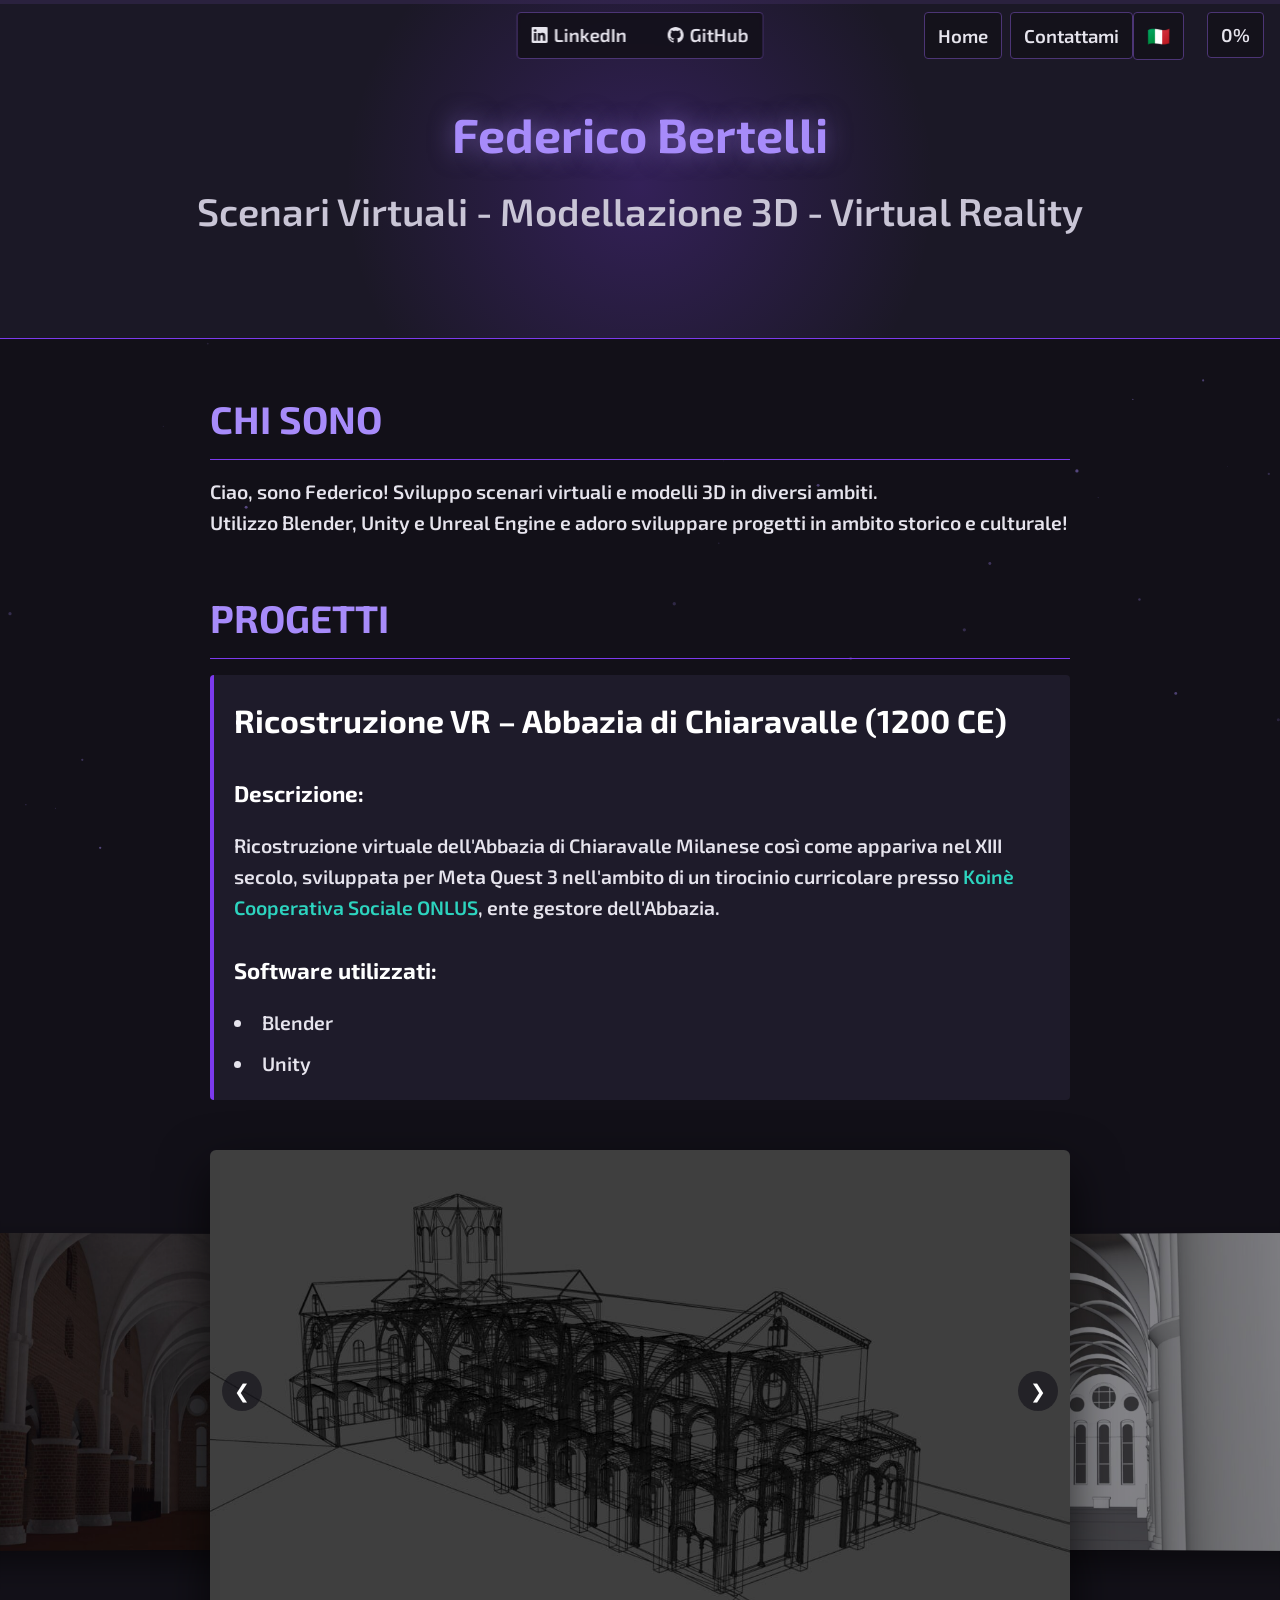
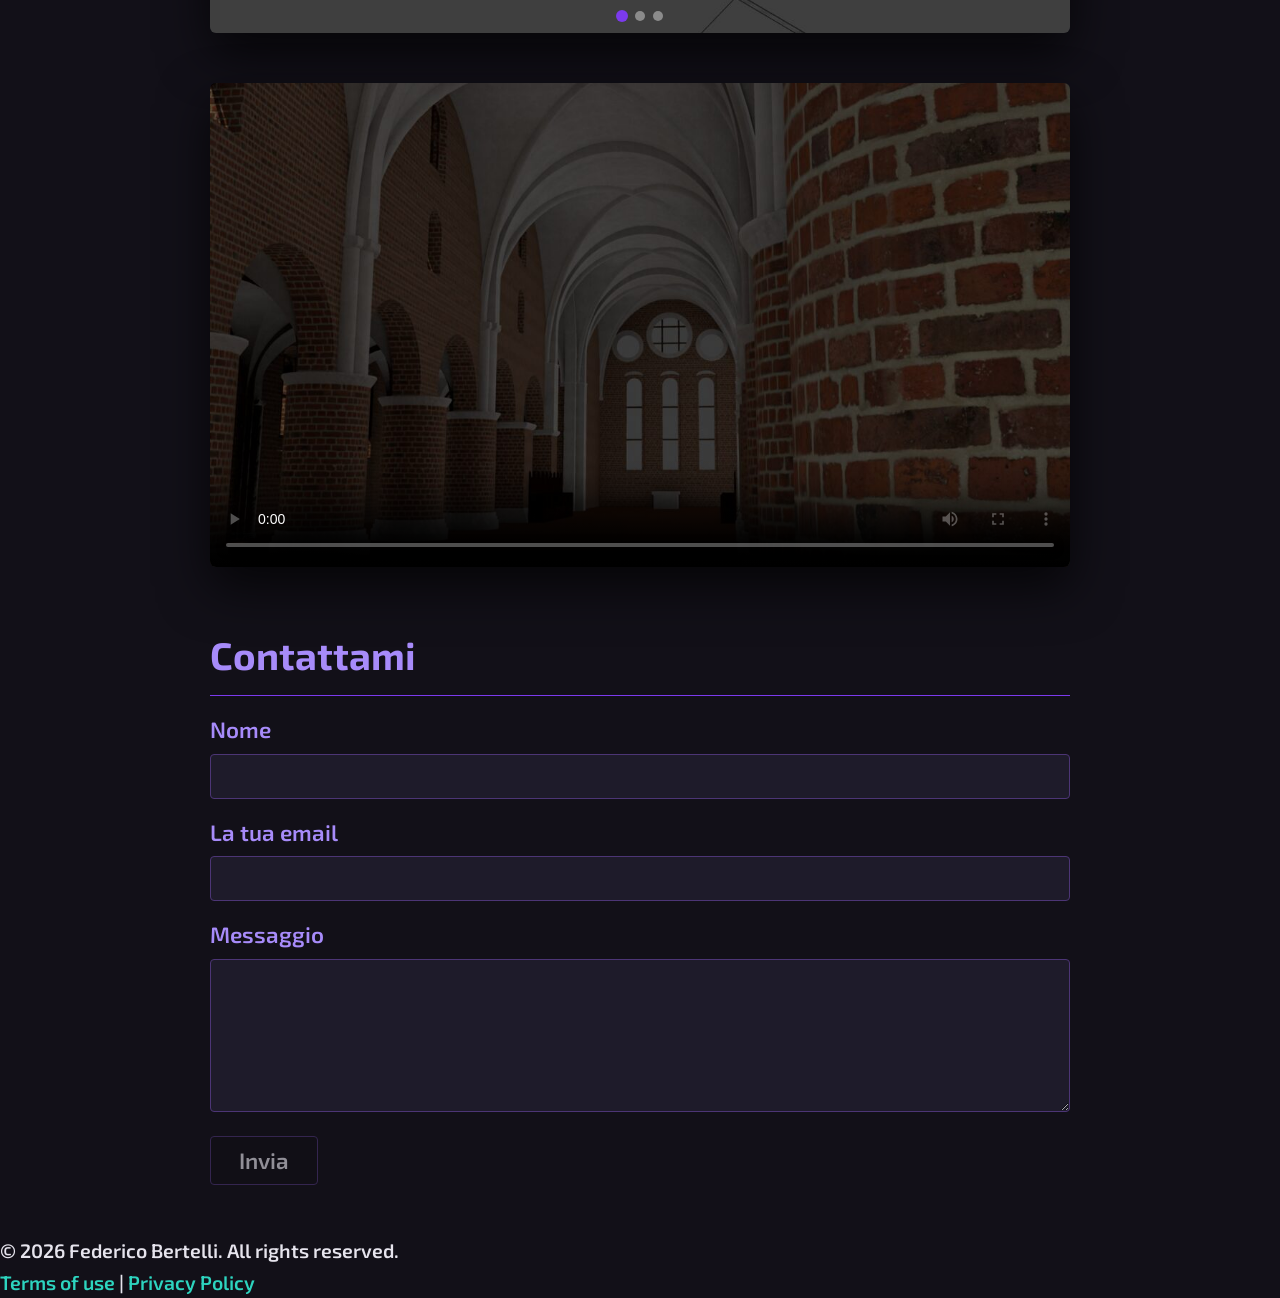
==== index.html @ 1d332a2a "Update site title/header and add footer" ====
<!DOCTYPE html>
<html lang="it">
  <head>
    <meta charset="UTF-8">
    <meta name="viewport" content="width=device-width, initial-scale=1.0">
    <meta name="referrer" content="strict-origin-when-cross-origin">
    <link rel="stylesheet" href="style.css">
    <title>Federico Bertelli - Portfolio</title>
  </head>
<body>

<canvas id="particle-bg"></canvas>

  <!------------------------------------ BUTTONS --------------------------------------------------->
  <!-- Language button -->
  <button id="lang-toggle" class="reveal" aria-label="Switch language">🇬🇧</button>

  <!-- Homepage button -->
  <button id="back-home" class="reveal" aria-label="Homepage">Home</button>
  
  <!-- Contact me button -->
  <button id="contact-me" class="reveal" data-i18n="contact_me">Contact me</button>

  <!-- Social bar: fissa in basso, centrata -->
<div id="social-bar" class="reveal">
  <a href="https://www.linkedin.com/in/federico-bertelli-dev" target="_blank" rel="noopener noreferrer" aria-label="LinkedIn" class="social-btn">
    <svg viewBox="0 0 24 24" width="20" height="20" fill="currentColor" aria-hidden="true">
      <path d="M20.447 20.452h-3.554v-5.569c0-1.328-.027-3.037-1.852-3.037-1.853 0-2.136 1.445-2.136 2.939v5.667H9.351V9h3.414v1.561h.046c.477-.9 1.637-1.85 3.37-1.85 3.601 0 4.267 2.37 4.267 5.455v6.286zM5.337 7.433c-1.144 0-2.063-.926-2.063-2.065 0-1.138.92-2.063 2.063-2.063 1.14 0 2.064.925 2.064 2.063 0 1.139-.925 2.065-2.064 2.065zm1.782 13.019H3.555V9h3.564v11.452zM22.225 0H1.771C.792 0 0 .774 0 1.729v20.542C0 23.227.792 24 1.771 24h20.451C23.2 24 24 23.227 24 22.271V1.729C24 .774 23.2 0 22.222 0h.003z"/>
    </svg>
    <span>LinkedIn</span>
  </a>

  <a href="https://github.com/FedeDev25" target="_blank" rel="noopener noreferrer" aria-label="GitHub" class="social-btn">
  <!-- Icona GitHub inline SVG, nessuna dipendenza esterna -->
    <svg viewBox="0 0 24 24" width="20" height="20" fill="currentColor" aria-hidden="true">
      <path d="M12 0C5.37 0 0 5.37 0 12c0 5.31 3.435 9.795 8.205 11.385.6.105.825-.255.825-.57 0-.285-.015-1.23-.015-2.235-3.015.555-3.795-.735-4.035-1.41-.135-.345-.72-1.41-1.23-1.695-.42-.225-1.02-.78-.015-.795.945-.015 1.62.87 1.845 1.23 1.08 1.815 2.805 1.305 3.495.99.105-.78.42-1.305.765-1.605-2.67-.3-5.46-1.335-5.46-5.925 0-1.305.465-2.385 1.23-3.225-.12-.3-.54-1.53.12-3.18 0 0 1.005-.315 3.3 1.23.96-.27 1.98-.405 3-.405s2.04.135 3 .405c2.295-1.56 3.3-1.23 3.3-1.23.66 1.65.24 2.88.12 3.18.765.84 1.23 1.905 1.23 3.225 0 4.605-2.805 5.625-5.475 5.925.435.375.81 1.095.81 2.22 0 1.605-.015 2.895-.015 3.3 0 .315.225.69.825.57C20.565 21.795 24 17.295 24 12c0-6.63-5.37-12-12-12z"/>
    </svg>
    <span>GitHub</span>
  </a>

</div>

  <!------------------------------------ CONTENT --------------------------------------------------->
  <!-- Opening -->
  <header class="reveal">
    <h1>Federico Bertelli</h1>
    <p data-i18n="header_subtitle">Scenari Virtuali - Modellazione 3D - Virtual Reality</p>
  </header>

  <!-- About me -->
  <section id="about" class="reveal">
    <h2 data-i18n="about_title">CHI SONO</h2>
    <p data-i18n="about_text">
      Ciao, sono Federico! Sviluppo scenari virtuali e modelli 3D in diversi ambiti.<br>Utilizzo Blender, Unity e Unreal Engine e adoro sviluppare progetti in ambito storico e culturale!
    </p>
  </section>

  <!-- Projects -->
 <section id="projects" class="reveal">
  <h2 data-i18n="projects_title">PROGETTI</h2>

<div class="project">
  <h3 data-i18n="project1_title">Ricostruzione VR – Abbazia di Chiaravalle (1200 CE)</h3>
  <h2 data-i18n="label_description">Descrizione:</h2>
  <p data-i18n="project1_desc">
    Ricostruzione virtuale dell'Abbazia di Chiaravalle Milanese così come 
    appariva nel XIII secolo, sviluppata per Meta Quest 3 nell'ambito 
    di un tirocinio curricolare presso
    <a href="https://koinecoopsociale.it/en/" target="_blank" rel="noopener noreferrer">Cooperativa Sociale ONLUS</a> 
    , ente gestore dell'Abbazia.
  </p>
  
  <h2 data-i18n="label_software">Software utilizzati:</h2>
  <ul>
    <li>Blender</li>
    <li>Unity</li>
  </ul>
</div>

  <div class="carousel reveal"  data-interval="4000">
    <div class="carousel-track">
      <img src="images/chiaravalle-wireframe.jpg" alt="Wireframe">
      <img src="images/chiaravalle-solid.jpg" alt="Solid">
      <img src="images/chiaravalle-render.jpg" alt="Texture">
    </div>
    <button class="carousel-arrow carousel-prev" data-i18n-aria="carousel_prev" aria-label="Immagine precedente">&#10094;</button>
    <button class="carousel-arrow carousel-next" data-i18n-aria="carousel_next" aria-label="Immagine successiva">&#10095;</button>
    <div class="carousel-dots"></div>
  </div>

<div class="video-showcase reveal">
  <h3></h3>
  <video src="images/render_clean.mp4" controls preload="metadata" poster="images/chiaravalle-render.jpg"></video>
</div>

</section>

 <!-- Contacts -->
<section id="contacts" class="reveal">
  <h2 data-i18n="contacts_title">Contatti</h2>
  <form id="contact-form">
    <input type="hidden" name="access_key" value="99866d2e-6ae4-49b9-961b-0f9613bfbe29">
    <input type="hidden" name="subject" value="Nuovo messaggio dal portfolio">

    <div class="form-group">
      <label for="name" data-i18n="label_name">Nome</label>
      <input type="text" id="name" name="name" required>
    </div>

    <div class="form-group">
      <label for="email" data-i18n="label_email">La tua email</label>
      <input type="email" id="email" name="email" required>
    </div>

    <div class="form-group">
      <label for="message" data-i18n="label_message">Messaggio</label>
      <textarea id="message" name="message" rows="5" required></textarea>
    </div>

    <!-- Honeypot anti-spam: i bot lo compilano, gli utenti reali no perché è invisibile -->
    <input type="checkbox" name="botcheck" style="display:none" tabindex="-1" autocomplete="off">

    <!-- h-captcha -->
    <div class="h-captcha reveal" 
      data-captcha="true" 
      data-theme="dark" 
      data-size="normal"
      data-callback="onCaptchaSuccess"
      data-expired-callback="onCaptchaExpired">
    </div>

    <button type="submit" id="submit-btn" data-i18n="submit_btn" disabled>Invia messaggio</button>
  </form>
  <p id="form-status"></p>
</section>

  <!-- Lightbox -->
<div id="lightbox" class="lightbox">
  <span class="lightbox-close">&times;</span>
  <img id="lightbox-img" src="" alt="">
</div>

<!-- Scroll % indicator markup -->
<div class="scroll-progress-container" aria-hidden="true">
  <div class="scroll-progress-bar" id="scrollProgressBar"></div>
</div>
<div class="scroll-progress-label reveal" id="scrollProgressLabel">0%</div>


  <!------------------------------------ SCRIPTS --------------------------------------------------->

  <!-- 1. Librerie esterne -->
  <script src="https://web3forms.com/client/script.js" async defer></script>

  <!-- 2. Carousel: gestisce rotazione automatica, frecce e dots del carosello progetti -->
  <script>
    document.querySelectorAll('.carousel').forEach(carousel => {
      const track = carousel.querySelector('.carousel-track');
      const slides = Array.from(track.children);
      const dotsWrap = carousel.querySelector('.carousel-dots');
      const prevBtn = carousel.querySelector('.carousel-prev');
      const nextBtn = carousel.querySelector('.carousel-next');
      const intervalMs = parseInt(carousel.dataset.interval, 10) || 4000;
      let index = 0;
      let timer = null;

      slides.forEach((_, i) => {
        const dot = document.createElement('button');
        dot.setAttribute('aria-label', `Vai all'immagine ${i + 1}`);
        if (i === 0) dot.classList.add('active');
        dot.addEventListener('click', () => goTo(i));
        dotsWrap.appendChild(dot);
      });
      const dots = Array.from(dotsWrap.children);

      function render() {
        slides.forEach((slide, i) => {
          let offset = i - index;
          if (offset > slides.length / 2) offset -= slides.length;
          if (offset < -slides.length / 2) offset += slides.length;

          const abs = Math.abs(offset);
          const x = offset * 65;
          const z = -abs * 200;
          const rotY = offset * -1;
          const scale = 1 - abs * 0.16;
          const opacity = abs > 2 ? 0 : 1 - abs * 0.3;

          slide.style.transform = `translateX(${x}%) translateZ(${z}px) rotateY(${rotY}deg) scale(${scale})`;
          slide.style.opacity = opacity;
          slide.style.zIndex = slides.length - abs;
          slide.style.pointerEvents = abs === 0 ? 'auto' : 'none';
        });
        dots.forEach(d => d.classList.remove('active'));
        dots[index].classList.add('active');
      }

      function goTo(i) {
        index = (i + slides.length) % slides.length;
        render();
      }

      function next() { goTo(index + 1); }
      function prev() { goTo(index - 1); }

      function startAuto() {
        stopAuto();
        if (window.matchMedia('(prefers-reduced-motion: reduce)').matches) return;
        timer = setInterval(next, intervalMs);
      }
      function stopAuto() {
        if (timer) clearInterval(timer);
      }

      nextBtn.addEventListener('click', () => { next(); startAuto(); });
      prevBtn.addEventListener('click', () => { prev(); startAuto(); });

      carousel.addEventListener('mouseenter', stopAuto);
      carousel.addEventListener('mouseleave', startAuto);
      document.addEventListener('visibilitychange', () => {
        if (document.hidden) stopAuto(); else startAuto();
      });

      render();
      startAuto();
    });
  </script>

  <!-- 3. Lightbox: apertura/chiusura immagine a schermo intero dal carosello -->
  <script>
    const lightbox = document.getElementById('lightbox');
    const lightboxImg = document.getElementById('lightbox-img');

    document.querySelectorAll('.carousel-track img').forEach(img => {
      img.addEventListener('click', () => {
        lightboxImg.src = img.src;
        lightbox.classList.add('active');
      });
    });

    lightbox.addEventListener('click', () => {
      lightbox.classList.remove('active');
    });

    document.addEventListener('keydown', e => {
      if (e.key === 'Escape') lightbox.classList.remove('active');
    });
  </script>

  <!-- 4. Form contatti: invio via Web3Forms, gestione hCaptcha e stato bottone submit -->
  <script>
    const contactForm = document.getElementById('contact-form');
    const formStatus = document.getElementById('form-status');

    contactForm.addEventListener('submit', async function(e) {
      e.preventDefault();

      const submitBtn = contactForm.querySelector('button[type="submit"]');
      submitBtn.disabled = true;
      formStatus.textContent = 'Invio in corso...';
      formStatus.className = '';

      const formData = new FormData(contactForm);

      try {
        const response = await fetch('https://api.web3forms.com/submit', {
          method: 'POST',
          headers: { 'Accept': 'application/json' },
          body: formData
        });

        const result = await response.json();

        if (result.success) {
          formStatus.textContent = 'Message sent!';
          formStatus.className = 'form-success';
          contactForm.reset();
        } else {
          throw new Error(result.message || 'Unknown error');
        }
      } catch (error) {
        formStatus.textContent = 'An error occurred. Retry or contact me directly.';
        formStatus.className = 'form-error';
      } finally {
        submitBtn.disabled = false;
      }
    });

    // Callback hCaptcha — abilita il bottone solo dopo verifica completata
    function onCaptchaSuccess() {
      document.getElementById('submit-btn').disabled = false;
    }

    function onCaptchaExpired() {
      document.getElementById('submit-btn').disabled = true;
    }

    // Forza reset stato bottone ad ogni caricamento, ignorando il form state restoration del browser
    window.addEventListener('pageshow', function(event) {
      document.getElementById('submit-btn').disabled = true;
    });
  </script>

  <!-- 5. Scroll progress indicator: barra e percentuale di avanzamento lettura pagina -->
  <script>
    document.addEventListener('DOMContentLoaded', function () {
      const bar = document.getElementById('scrollProgressBar');
      const label = document.getElementById('scrollProgressLabel');

      function updateScrollProgress() {
        const scrollTop = window.scrollY || document.documentElement.scrollTop;
        const docHeight = document.documentElement.scrollHeight - window.innerHeight;
        const percent = docHeight > 0 ? (scrollTop / docHeight) * 100 : 0;
        const clamped = Math.min(100, Math.max(0, percent));

        bar.style.width = clamped + '%';
        label.textContent = Math.round(clamped) + '%';
      }

      window.addEventListener('scroll', updateScrollProgress, { passive: true });
      window.addEventListener('resize', updateScrollProgress, { passive: true });
      updateScrollProgress();
    });
  </script>

  <!-- 6. Language switch: traduzione IT/EN di tutti gli elementi data-i18n / data-i18n-aria -->
  <script>
    document.addEventListener('DOMContentLoaded', function () {
      const translations = {
        it: {
          header_subtitle: "Scenari Virtuali - Modellazione 3D - Virtual Reality",
          about_title: "CHI SONO",
          about_text: "Ciao, sono Federico! Sviluppo scenari virtuali e modelli 3D in diversi ambiti.<br>Utilizzo Blender, Unity e Unreal Engine e adoro sviluppare progetti in ambito storico e culturale!",
          projects_title: "PROGETTI",
          project1_title: "Ricostruzione VR – Abbazia di Chiaravalle (1200 CE)",
          label_description: "Descrizione:",
          project1_desc: "Ricostruzione virtuale dell'Abbazia di Chiaravalle Milanese così come appariva nel XIII secolo, sviluppata per Meta Quest 3 nell'ambito di un tirocinio curricolare presso <a href=\"https://www.koine.info\" target=\"_blank\" rel=\"noopener noreferrer\">Koinè Cooperativa Sociale ONLUS</a>, ente gestore dell'Abbazia.",
          label_software: "Software utilizzati:",
          contacts_title: "Contattami",
          label_name: "Nome",
          label_email: "La tua email",
          label_message: "Messaggio",
          submit_btn: "Invia",
          carousel_prev: "Immagine precedente",
          carousel_next: "Immagine successiva",
          contact_me: "Contattami"
        },
        en: {
          header_subtitle: "Virtual Scenarios - 3D Modeling - Virtual Reality",
          about_title: "ABOUT ME",
          about_text: "Hi, I'm Federico! I develop virtual scenarios and 3D models across different fields.<br>I use Blender, Unity and Unreal Engine, and I love working on historical-cultural projects!",
          projects_title: "PROJECTS",
          project1_title: "VR Reconstruction – Chiaravalle Abbey (1200 CE)",
          label_description: "Description:",
          project1_desc: "Virtual reconstruction of Chiaravalle Milanese Abbey as it appeared in the 13th century, developed for Meta Quest 3 as part of a curricular internship at <a href=\"https://www.koine.info\" target=\"_blank\" rel=\"noopener noreferrer\">Koinè Cooperativa Sociale ONLUS</a>, the organization managing the Abbey.",
          label_software: "Software used:",
          contacts_title: "Contact me",
          label_name: "Name",
          label_email: "Your email",
          label_message: "Message",
          submit_btn: "Submit",
          carousel_prev: "Previous image",
          carousel_next: "Next image",
          contact_me: "Contact me"
        }
      };

      const toggleBtn = document.getElementById('lang-toggle');
      const STORAGE_KEY = 'preferredLang';
      let currentLang = localStorage.getItem(STORAGE_KEY) || 'it';

      function applyLanguage(lang) {
        document.querySelectorAll('[data-i18n]').forEach(function (el) {
          const key = el.getAttribute('data-i18n');
          if (translations[lang] && translations[lang][key]) {
            el.innerHTML = translations[lang][key];
          }
        });

        document.querySelectorAll('[data-i18n-aria]').forEach(function (el) {
          const key = el.getAttribute('data-i18n-aria');
          if (translations[lang] && translations[lang][key]) {
            el.setAttribute('aria-label', translations[lang][key]);
          }
        });

        document.documentElement.setAttribute('lang', lang);
        toggleBtn.textContent = lang === 'it' ? '🇮🇹' : '🇬🇧';
        currentLang = lang;
        localStorage.setItem(STORAGE_KEY, lang);
      }

      toggleBtn.addEventListener('click', function () {
        applyLanguage(currentLang === 'it' ? 'en' : 'it');
      });

      applyLanguage(currentLang);
    });
  </script>

  <!-- 7. Homepage button: ricarica index.html al click -->
  <script>
    document.addEventListener('DOMContentLoaded', function () {
      const backHomeBtn = document.getElementById('back-home');

      backHomeBtn.addEventListener('click', function () {
        window.location.href = 'index.html';
      });
    });
  </script>

  <!-- 8. Contact me button: scrolla fino al contact form -->
  <script>
    document.addEventListener('DOMContentLoaded', function () {
      const contactMeBtn = document.getElementById('contact-me');
      const contactSection = document.getElementById('contacts');

      contactMeBtn.addEventListener('click', function () {
        contactSection.scrollIntoView({behavior: 'smooth'});
      });
    })
  </script>

  <!-- 9. Reveal on scroll: applica fade-in agli elementi con classe .reveal quando entrano in viewport -->
<script>
  document.addEventListener('DOMContentLoaded', function () {
    const revealEls = document.querySelectorAll('.reveal');

    if (!('IntersectionObserver' in window) || revealEls.length === 0) {
      revealEls.forEach(el => el.classList.add('is-visible'));
      return;
    }

    const observer = new IntersectionObserver((entries) => {
      entries.forEach(entry => {
        if (entry.isIntersecting) {
          entry.target.classList.add('is-visible');
          observer.unobserve(entry.target);
        }
      });
    }, { threshold: 0.15 });

    revealEls.forEach(el => observer.observe(el));
  });
</script>

<!-- 10. Particle background: bagliori fluttuanti + stelle cadenti occasionali, esclusi dall'header -->
<script>
  document.addEventListener('DOMContentLoaded', function () {
    if (window.matchMedia('(prefers-reduced-motion: reduce)').matches) return;

    const canvas = document.getElementById('particle-bg');
    const ctx = canvas.getContext('2d');
    let width, height, headerHeight;
    let particles = [];
    let shootingStars = [];
    let running = true;

    function resize() {
      width = canvas.width = window.innerWidth;
      height = canvas.height = window.innerHeight;
      const header = document.querySelector('header');
      headerHeight = header ? header.offsetHeight : 0;
    }

    function createParticles() {
      const count = Math.min(40, Math.floor((width * height) / 30000));
      particles = Array.from({ length: count }, () => ({
        x: Math.random() * width,
        y: headerHeight + Math.random() * (height - headerHeight),
        r: Math.random() * 1.3 + 0.4,
        baseAlpha: Math.random() * 0.4 + 0.15,
        phase: Math.random() * Math.PI * 2,
        speed: Math.random() * 0.15 + 0.03,
        driftX: (Math.random() - 0.5) * 0.06,
        driftY: (Math.random() - 0.5) * 0.06
      }));
    }

    function maybeSpawnShootingStar() {
      if (Math.random() < 0.0025 && shootingStars.length < 2) {
        const startX = Math.random() * width * 0.6;
        const startY = headerHeight + Math.random() * (height * 0.3);
        shootingStars.push({
          x: startX,
          y: startY,
          len: Math.random() * 60 + 60,
          speed: Math.random() * 4 + 6,
          angle: Math.PI / 5,
          life: 1
        });
      }
    }

    function draw(time) {
      if (!running) return;
      ctx.clearRect(0, 0, width, height);

      // Bagliori statici fluttuanti
      particles.forEach(p => {
        p.x += p.driftX;
        p.y += p.driftY;
        if (p.x < 0) p.x = width;
        if (p.x > width) p.x = 0;
        if (p.y < headerHeight) p.y = height;
        if (p.y > height) p.y = headerHeight;

        const twinkle = Math.sin(time * 0.001 * p.speed + p.phase) * 0.5 + 0.5;
        const alpha = p.baseAlpha * (0.5 + twinkle * 0.5);

        ctx.beginPath();
        ctx.arc(p.x, p.y, p.r, 0, Math.PI * 2);
        ctx.fillStyle = `rgba(167, 139, 250, ${alpha})`; /* viola chiaro coerente */
        ctx.fill();
      });

      // Stelle cadenti occasionali
      maybeSpawnShootingStar();
      shootingStars.forEach(s => {
        const dx = Math.cos(s.angle) * s.speed;
        const dy = Math.sin(s.angle) * s.speed;
        s.x += dx;
        s.y += dy;
        s.life -= 0.012;

        const tailX = s.x - Math.cos(s.angle) * s.len;
        const tailY = s.y - Math.sin(s.angle) * s.len;

        const gradient = ctx.createLinearGradient(s.x, s.y, tailX, tailY);
        gradient.addColorStop(0, `rgba(230, 228, 237, ${Math.max(s.life, 0)})`);
        gradient.addColorStop(1, 'rgba(230, 228, 237, 0)');

        ctx.beginPath();
        ctx.strokeStyle = gradient;
        ctx.lineWidth = 1.5;
        ctx.moveTo(s.x, s.y);
        ctx.lineTo(tailX, tailY);
        ctx.stroke();
      });
      shootingStars = shootingStars.filter(s => s.life > 0 && s.y < height && s.x < width);

      requestAnimationFrame(draw);
    }

    resize();
    createParticles();
    requestAnimationFrame(draw);

    window.addEventListener('resize', () => {
      resize();
      createParticles();
    }, { passive: true });

    document.addEventListener('visibilitychange', () => {
      running = !document.hidden;
      if (running) requestAnimationFrame(draw);
    });
  });
</script>

</body>

<footer>
  <p>&copy; 2026 Federico Bertelli. All rights reserved.</p>
  <!-- <p>SIAE code: <strong>[NUMERO]</strong> del [DATA]</p> -->
  <p>
    <a href="/terms">Terms of use</a> | 
    <a href="/privacy">Privacy Policy</a>
  </p>
</footer>
</html>
---- style.css ----
@font-face {
  font-family: 'Exo 2';
  src: url('fonts/Exo2-SemiBold.ttf') format('truetype');
  font-weight: 600;
  font-display: swap;
}

@font-face {
  font-family: 'Exo 2';
  src: url('fonts/Exo2-Bold.ttf') format('truetype');
  font-weight: 700;
  font-display: swap;
}

/* RESET BASE */
* {
  margin: 0;
  padding: 0;
  box-sizing: border-box;
}

/* SELEZIONE TESTO */
::selection {
  background-color: #4C3575;
  color: #E6E4ED;
}

::-moz-selection {
  background-color: #4C3575;
  color: #E6E4ED;
}

/* GENERALE */
html {
  -webkit-text-size-adjust: 100%;
  scroll-behavior: smooth;
}

html, body {
  min-height: 100%;
  overflow-x: hidden;
}

body {
  font-family: 'Exo 2', Arial;
  font-size: clamp(1rem, 0.9rem + 0.4vw, 1.4rem);
  background-color: #121018;
  background-image: radial-gradient(ellipse 60% 40% at 50% 0%, rgba(124, 58, 237, 0.12), transparent 70%);
  background-attachment: fixed;
  color: #E6E4ED;
  line-height: 1.6;
  min-height: 100vh;
}

/* INTESTAZIONE */
header {
  position: relative;
  text-align: center;
  padding: clamp(6rem, 4vw + 1rem, 3.75rem) clamp(1rem, 3vw, 1.25rem);
  background-color: #1B1826;
  border-bottom: 0.0625rem solid #7C3AED;
  overflow: hidden;
}

header::before {
  content: "";
  position: absolute;
  top: -40%;
  left: 50%;
  width: 40rem;
  height: 40rem;
  transform: translateX(-50%);
  background: radial-gradient(circle, rgba(124, 58, 237, 0.25) 0%, transparent 65%);
  pointer-events: none;
  z-index: 0;
}

header h1,
header p {
  position: relative;
  z-index: 1;
}

header h1 {
  font-family: 'Exo 2', Arial;
  font-size: clamp(1.8rem, 4vw + 1rem, 3rem);
  color: #A78BFA;
  text-shadow: 0 0 1.5rem rgba(167, 139, 250, 0.5);
  animation: glowPulse 4s ease-in-out infinite;
}

@keyframes glowPulse {
  0%, 100% { text-shadow: 0 0 1.5rem rgba(167, 139, 250, 0.35); }
  50% { text-shadow: 0 0 2.25rem rgba(167, 139, 250, 0.65); }
}

header p {
  font-size: clamp(1.1rem, 2vw + 0.8rem, 2.4rem);
  color: #C9C5D6; /* era #9C99A8, troppo piatto su sfondo scuro */
  margin-top: 0.5rem;
}

/* SEZIONI */
section {
  width: 100%;
  max-width: 56.25rem;
  margin: clamp(2rem, 5vw, 3.125rem) auto;
  padding: 0 clamp(1rem, 4vw, 1.25rem);
}

section h2 {
  font-family: 'Exo 2', Arial;
  font-size: clamp(1.5rem, 2vw + 1rem, 2.4rem);
  color: #A78BFA;
  margin-bottom: 1rem;
  border-bottom: 0.0625rem solid #7C3AED;
  padding-bottom: 0.5rem;
}

/* LINK */
a {
  color: #2DD4BF;
  text-decoration: none;
}

a:hover {
  text-decoration: underline;
}

/* REVEAL ON SCROLL */
.reveal {
  opacity: 0;
  transform: translateY(1.25rem);
  transition: opacity 0.7s ease-out, transform 0.7s ease-out;
}

.reveal.is-visible {
  opacity: 1;
  transform: translateY(0);
}

@media (prefers-reduced-motion: reduce) {
  .reveal {
    opacity: 1;
    transform: none;
    transition: none;
  }
}

/* PROGETTI */
.project {
  background-color: #1E1B2A;
  border-left: 0.25rem solid #7C3AED;
  padding: clamp(1rem, 3vw, 1.25rem);
  margin-bottom: 1.5rem;
  border-radius: 0.25rem;
  transition: transform 0.3s ease, box-shadow 0.3s ease, border-color 0.3s ease;
}

.project:hover {
  transform: translateY(-0.25rem);
  box-shadow: 0 0.75rem 2rem rgba(124, 58, 237, 0.25);
  border-left-color: #A78BFA;
}

.project h3 {
  font-family: 'Exo 2', Arial;
  font-size: clamp(1.3rem, 1.5vw + 1rem, 2rem);
  color: #ffffff;
}

.project h2 {
  font-family: 'Exo 2', Arial;
  font-size: clamp(1.1rem, 1vw + 0.9rem, 1.4rem);
  color: #ffffff;
  margin-bottom: 0.625rem;
  margin-top: 1.875rem;
  border-bottom: none;
}

.project p {
  margin-top: 0.625rem;
  margin-bottom: 0.625rem;
}

.project li {
  margin-top: 0.625rem;
}

/* CAROSELLO */
.carousel {
  position: relative;
  width: 100%;
  margin-top: clamp(2rem, 5vw, 3.125rem);
  height: 0;
  padding-bottom: 56.25%;
  perspective: 43.75rem;
}

.carousel-track {
  position: absolute;
  inset: 0;
  transform-style: preserve-3d;
}

.carousel-track img {
  position: absolute;
  top: 0;
  left: 0;
  width: 100%;
  height: 100%;
  object-fit: cover;
  border-radius: 0.375rem;
  cursor: pointer;
  transition: transform 0.6s ease, opacity 0.6s ease, filter 0.6s ease;
  box-shadow: 0 1.25rem 3.125rem rgba(0, 0, 0, 0.7);
  backface-visibility: hidden;
}

.carousel-track img:hover {
  filter: brightness(1.08);
}

.carousel-arrow {
  position: absolute;
  top: 50%;
  transform: translateY(-50%);
  background-color: rgba(18, 16, 24, 0.6);
  color: #ffffff;
  border: 0.125rem solid rgba(18, 16, 24, 0);
  border-radius: 50%;
  width: clamp(2rem, 5vw, 2.5rem);
  height: clamp(2rem, 5vw, 2.5rem);
  font-size: clamp(1rem, 2vw, 1.2rem);
  cursor: pointer;
  display: flex;
  align-items: center;
  justify-content: center;
  transition: color 0.2s, border-color 0.2s, transform 0.2s;
}

.carousel-arrow:hover {
  border-color: #7C3AED;
  transform: translateY(-50%) scale(1.08);
}

.carousel-prev { left: clamp(0.5rem, 2vw, 0.75rem); }
.carousel-next { right: clamp(0.5rem, 2vw, 0.75rem); }

.carousel-dots {
  position: absolute;
  bottom: 0.75rem;
  left: 0;
  right: 0;
  display: flex;
  justify-content: center;
  gap: 0.5rem;
}

.carousel-dots button {
  width: 0.625rem;
  height: 0.625rem;
  border-radius: 50%;
  border: none;
  background-color: rgba(255, 255, 255, 0.4);
  cursor: pointer;
  padding: 0;
  transition: transform 0.2s;
}

.carousel-dots button.active {
  background-color: #7C3AED;
  transform: scale(1.2);
}

/* VIDEO SHOWCASE */
.video-showcase {
  margin-top: clamp(2rem, 5vw, 3.125rem);
}

.video-showcase h3 {
  font-family: 'Exo 2', Arial;
  font-size: clamp(1.3rem, 1.5vw + 1rem, 2rem);
  color: #ffffff;
  margin-bottom: 0.75rem;
}

.video-showcase video {
  width: 100%;
  aspect-ratio: 16 / 9;
  border-radius: 0.375rem;
  background-color: #000;
  border: 0px solid #4C3575;
  box-shadow: 0 1.25rem 3.125rem rgba(0, 0, 0, 0.7);
  transition: box-shadow 0.3s ease;
}

.video-showcase video:hover {
  box-shadow: 0 1.25rem 3.125rem rgba(124, 58, 237, 0.35);
}

/* LIGHTBOX */
.lightbox {
  display: none;
  position: fixed;
  inset: 0;
  background-color: rgba(0, 0, 0, 0.9);
  z-index: 1000;
  justify-content: center;
  align-items: center;
  cursor: pointer;
}

.lightbox.active {
  display: flex;
}

.lightbox img {
  max-width: 90vw;
  max-height: 90vh;
  border-radius: 0.25rem;
  object-fit: contain;
}

.lightbox-close {
  position: absolute;
  top: clamp(1rem, 3vw, 1.25rem);
  right: clamp(1.25rem, 4vw, 1.875rem);
  color: #ffffff;
  font-size: clamp(1.8rem, 3vw, 2.5rem);
  cursor: pointer;
  line-height: 1;
}

.project ul {
  padding-left: 0;
  list-style-position: inside;
  margin-top: 0.25rem;
}

/* FORM */
.form-group {
  margin-bottom: 1rem;
}

.form-group label {
  display: block;
  margin-bottom: 0.375rem;
  color: #A78BFA;
  font-size: clamp(1.1rem, 1vw + 0.9rem, 1.4rem);
}

.form-group input,
.form-group textarea {
  width: 100%;
  padding: 0.5rem 0.75rem; 
  background-color: #1E1B2A;
  border: 0.0625rem solid #4C3575;
  border-radius: 0.25rem;
  color: #E6E4ED;
  font-family: 'Exo 2', Arial;
  font-size: clamp(1.1rem, 1vw + 0.9rem, 1.4rem);
  transition: border-color 0.2s, box-shadow 0.2s;
}

.form-group input:focus,
.form-group textarea:focus {
  outline: none;
  border: 0.125rem solid;
  border-color: #7C3AED;
  box-shadow: 0 0 0 0.2rem rgba(124, 58, 237, 0.2);
}

#contact-form button[type="submit"] {
  background-color: rgba(18, 16, 24, 0.7);
  color: #E6E4ED;
  border: 0.0625rem solid #4C3575;
  padding: 0.625rem 1.75rem;
  border-radius: 0.25rem;
  font-size: clamp(1.1rem, 1vw + 0.9rem, 1.4rem);
  cursor: pointer;
  transition: background-color 0.2s, border-color 0.2s, color 0.2s, box-shadow 0.2s;
  font-family: 'Exo 2', Arial;
}

#contact-form button[type="submit"]:hover:not(:disabled) {
  border-color: #7C3AED;
  color: #A78BFA;
  box-shadow: 0 0 1rem rgba(124, 58, 237, 0.3);
}

#contact-form button[type="submit"]:disabled {
  opacity: 0.6;
  cursor: not-allowed;
}

#form-status {
  margin-top: 0.75rem;
  font-size: clamp(1rem, 0.9vw + 0.9rem, 1.3rem);
}

.form-success { color: #2DD4BF; }
.form-error { color: #ff6b6b; }

.h-captcha {
  margin-top: 1rem;
  margin-bottom: 1rem;
}

@media (max-width: 22.5rem) {
  .carousel-arrow {
    width: 1.75rem;
    height: 1.75rem;
  }
}

/* SCROLL PROGRESS INDICATOR */
.scroll-progress-container {
  position: fixed;
  top: 0;
  left: 0;
  width: 100%;
  height: 0.25rem;
  background-color: rgba(76, 53, 117, 0.3);
  z-index: 2000;
}

.scroll-progress-bar {
  height: 100%;
  width: 0%;
  background-color: #7C3AED;
  transition: width 0.4s ease-out;
}

.scroll-progress-label {
  position: fixed;
  top: 0.75rem;
  right: 1rem;
  font-family: 'Exo 2', Arial;
  font-size: 1.165rem;
  color: #E6E4ED;
  background-color: rgba(18, 16, 24, 0.7);
  border: 0.0625rem solid #4C3575;
  border-radius: 0.25rem;
  padding: 0.44rem 0.8rem;
  z-index: 2000;
  pointer-events: none;
}

#lang-toggle {
  position: fixed;
  top: 0.75rem;
  right: 6.0rem;
  background-color: rgba(18, 16, 24, 0.7);
  color: #E6E4ED;
  border: 0.0625rem solid #4C3575;
  border-radius: 0.25rem;
  padding: 0.68rem 0.8rem;
  font-family: 'Exo 2', Arial;
  font-size: 1.165rem;
  cursor: pointer;
  z-index: 2001;
  transition: border-color 0.2s, color 0.2s, transform 0.2s;
}

#lang-toggle:hover {
  border-color: #7C3AED;
  color: #A78BFA;
  transform: translateY(-0.1rem);
}

#contact-me {
  position: fixed;
  top: 0.75rem;
  right: 9.2rem;
  background-color: rgba(18, 16, 24, 0.7);
  color: #E6E4ED;
  border: 0.0625rem solid #4C3575;
  border-radius: 0.25rem;
  padding: 0.68rem 0.8rem;
  font-family: 'Exo 2', Arial;
  font-size: 1.165rem;
  cursor: pointer;
  z-index: 2001;
  transition: border-color 0.2s, color 0.2s, transform 0.2s;
}

#contact-me:hover {
  border-color: #7C3AED;
  color: #A78BFA;
  transform: translateY(-0.1rem);
}

#back-home {
  position: fixed;
  top: 0.75rem;
  right: 17.4rem;
  background-color: rgba(18, 16, 24, 0.7);
  color: #E6E4ED;
  border: 0.0625rem solid #4C3575;
  border-radius: 0.25rem;
  padding: 0.68rem 0.8rem;
  font-family: 'Exo 2', Arial;
  font-size: 1.165rem;
  cursor: pointer;
  z-index: 2001;
  transition: border-color 0.2s, color 0.2s, transform 0.2s;
}

#back-home:hover {
  border-color: #7C3AED;
  color: #A78BFA;
  transform: translateY(-0.1rem);
}

#social-bar {
  position: fixed;
  top: 0.75rem;
  left: 50%;
  transform: translateX(-50%);
  display: flex;
  gap: 0.8rem;
  background-color: rgba(18, 16, 24, 0.85);
  border: 0.0625rem solid #4C3575;
  border-radius: 0.25rem;
  z-index: 2001;
  backdrop-filter: blur(2px);
}

.social-btn {
  display: flex;
  align-items: center;
  gap: 0.4rem;
  color: #E6E4ED;
  background-color: transparent;
  border: 0.0625rem solid transparent;
  border-radius: 0.25rem;
  padding: 0.4rem 0.8rem;
  font-family: 'Exo 2', Arial;
  font-size: 1.165rem;
  text-decoration: none;
  transition: border-color 0.2s, color 0.2s;
}

.social-btn:hover {
  border-color: #7C3AED;
  color: #A78BFA;
  text-decoration: none;
}

.social-btn svg {
  width: 1rem;
  height: 1rem;
  flex-shrink: 0;
}

@media (max-width: 22.5rem) {
  .social-btn span {
    display: none;
  }
  .social-btn {
    padding: 0.5rem;
  }
}

/* PARTICLE BACKGROUND */
#particle-bg {
  position: fixed;
  top: 0;
  left: 0;
  width: 100%;
  height: 100%;
  z-index: -1; /* dietro a tutto il contenuto */
  pointer-events: none; /* non intercetta click/hover */
}

@media (prefers-reduced-motion: reduce) {
  #particle-bg {
    display: none;
  }
}
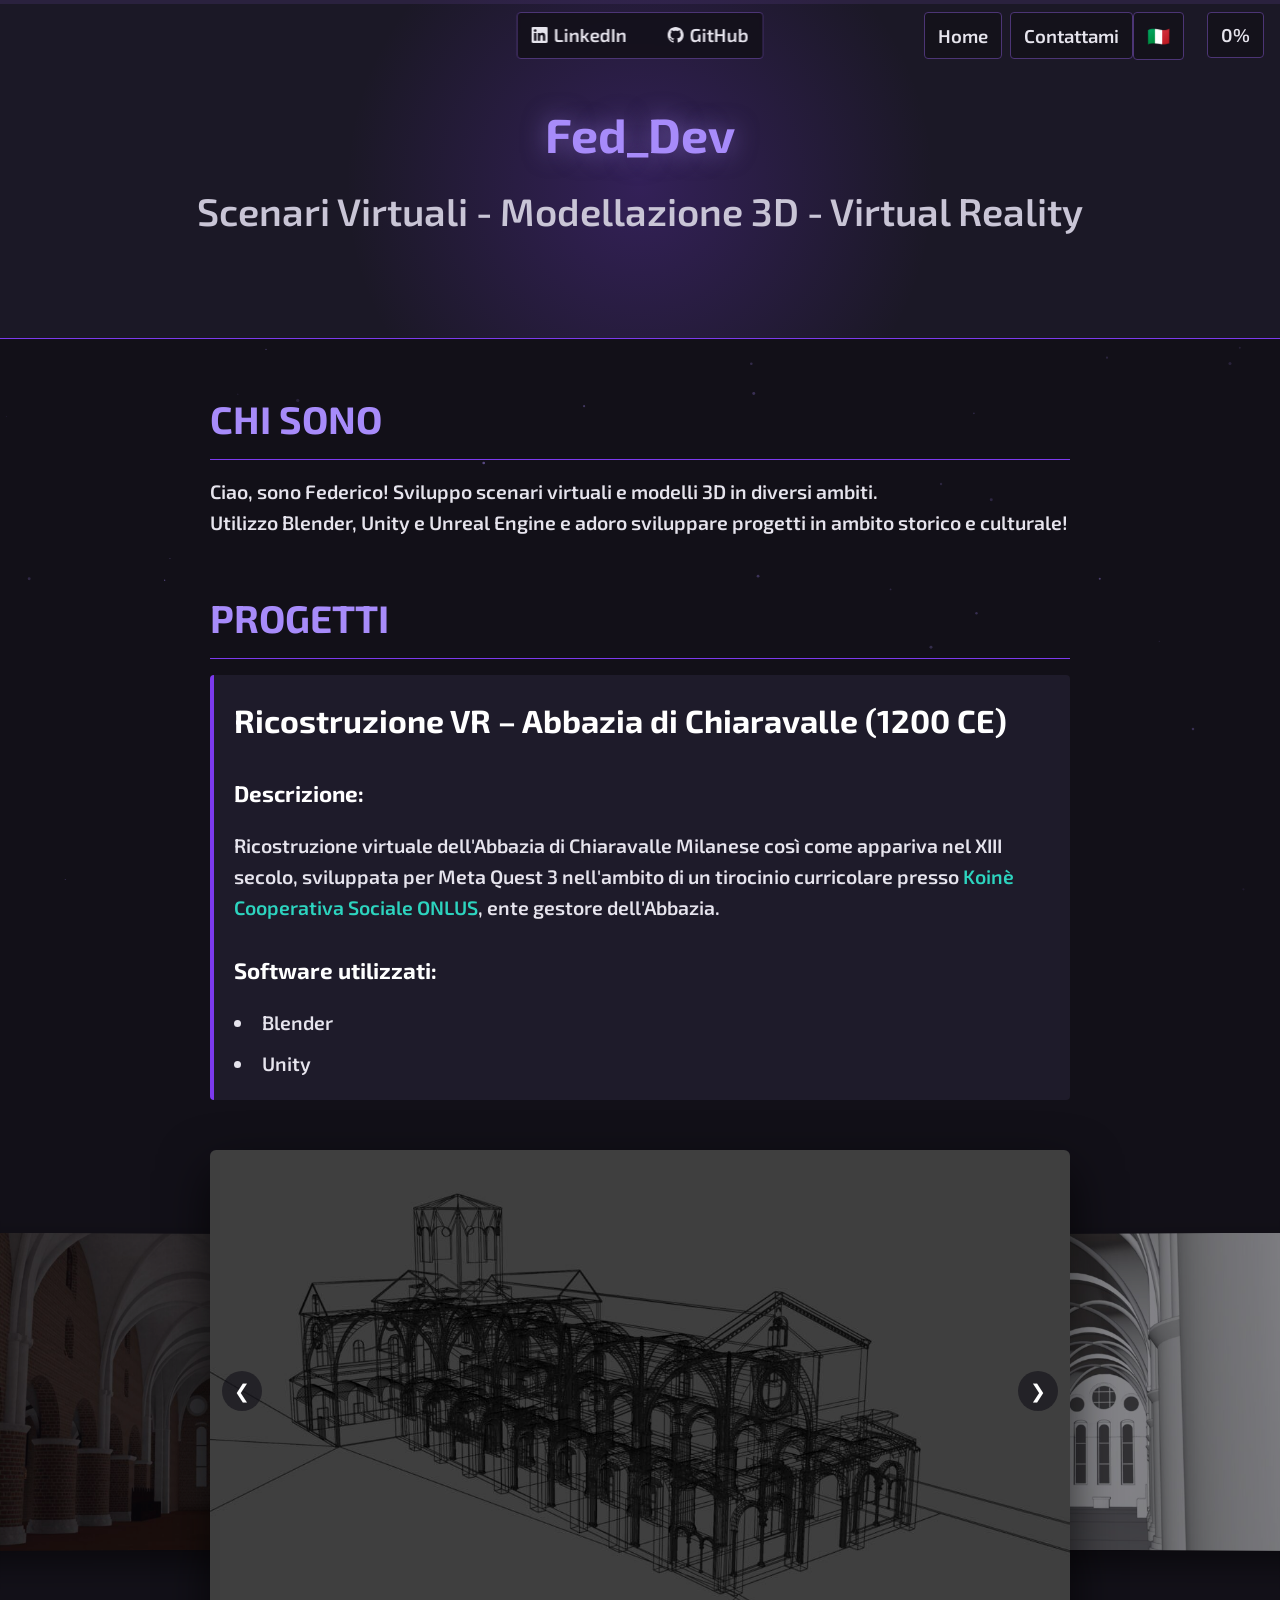
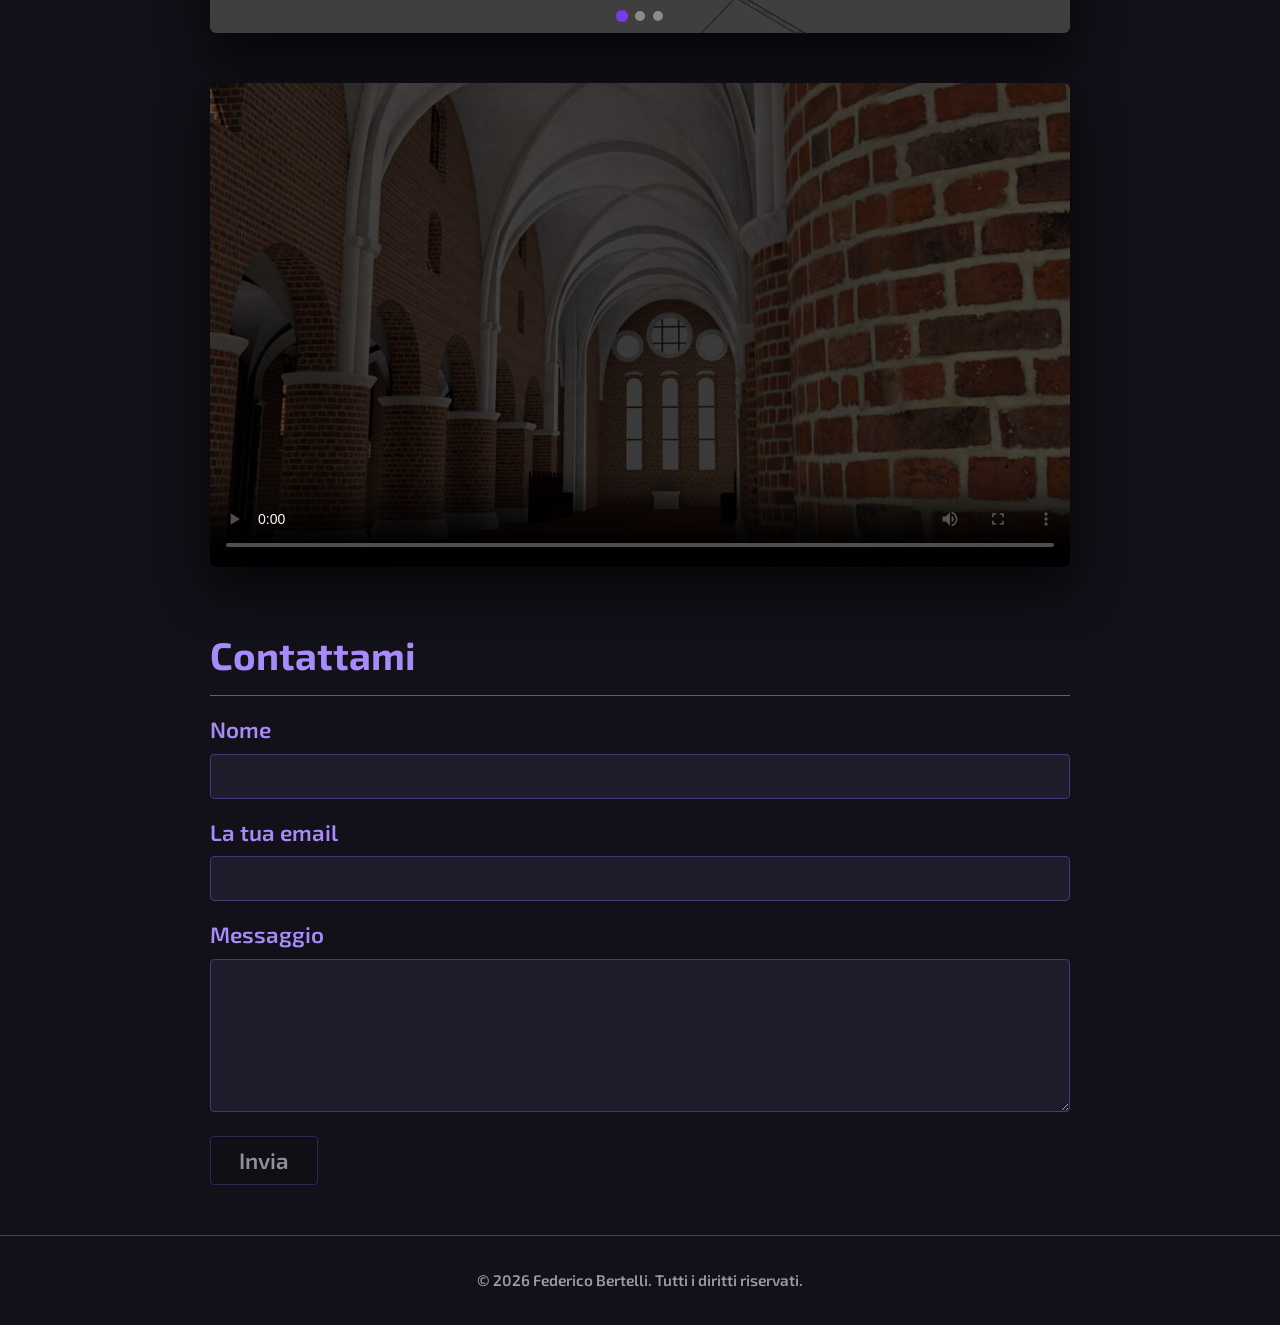
==== commit 272169c7: "added License to repo, added footer" ====
--- a/index.html
+++ b/index.html
@@ -5,7 +5,7 @@
     <meta name="viewport" content="width=device-width, initial-scale=1.0">
     <meta name="referrer" content="strict-origin-when-cross-origin">
     <link rel="stylesheet" href="style.css">
-    <title>Federico Bertelli - Portfolio</title>
+    <title>Federico's Portfolio</title>
   </head>
 <body>
 
@@ -43,7 +43,7 @@
   <!------------------------------------ CONTENT --------------------------------------------------->
   <!-- Opening -->
   <header class="reveal">
-    <h1>Federico Bertelli</h1>
+    <h1>Fed_Dev</h1>
     <p data-i18n="header_subtitle">Scenari Virtuali - Modellazione 3D - Virtual Reality</p>
   </header>
 
@@ -146,6 +146,10 @@
 </div>
 <div class="scroll-progress-label reveal" id="scrollProgressLabel">0%</div>
 
+<!-- Footer: copyright / diritti riservati -->
+<footer id="site-footer" class="reveal">
+  <p data-i18n="footer_copyright">© 2026 Federico Bertelli. Tutti i diritti riservati.</p>
+</footer>
 
   <!------------------------------------ SCRIPTS --------------------------------------------------->
 
@@ -343,7 +347,8 @@
           submit_btn: "Invia",
           carousel_prev: "Immagine precedente",
           carousel_next: "Immagine successiva",
-          contact_me: "Contattami"
+          contact_me: "Contattami",
+          footer_copyright: "© 2026 Federico Bertelli. Tutti i diritti riservati."
         },
         en: {
           header_subtitle: "Virtual Scenarios - 3D Modeling - Virtual Reality",
@@ -361,7 +366,8 @@
           submit_btn: "Submit",
           carousel_prev: "Previous image",
           carousel_next: "Next image",
-          contact_me: "Contact me"
+          contact_me: "Contact me",
+          footer_copyright: "© 2026 Federico Bertelli. All rights reserved."
         }
       };
 
@@ -559,13 +565,4 @@
 </script>
 
 </body>
-
-<footer>
-  <p>&copy; 2026 Federico Bertelli. All rights reserved.</p>
-  <!-- <p>SIAE code: <strong>[NUMERO]</strong> del [DATA]</p> -->
-  <p>
-    <a href="/terms">Terms of use</a> | 
-    <a href="/privacy">Privacy Policy</a>
-  </p>
-</footer>
 </html>
--- a/style.css
+++ b/style.css
@@ -578,4 +578,14 @@
   #particle-bg {
     display: none;
   }
+}
+
+/* FOOTER COPYRIGHT */
+#site-footer {
+  text-align: center;
+  padding: clamp(1.5rem, 3vw, 2rem) 1rem;
+  margin-top: clamp(2rem, 5vw, 3.125rem);
+  border-top: 0.0625rem solid #4C3575;
+  color: #9C99A8;
+  font-size: clamp(0.85rem, 0.8rem + 0.2vw, 1rem);
 }
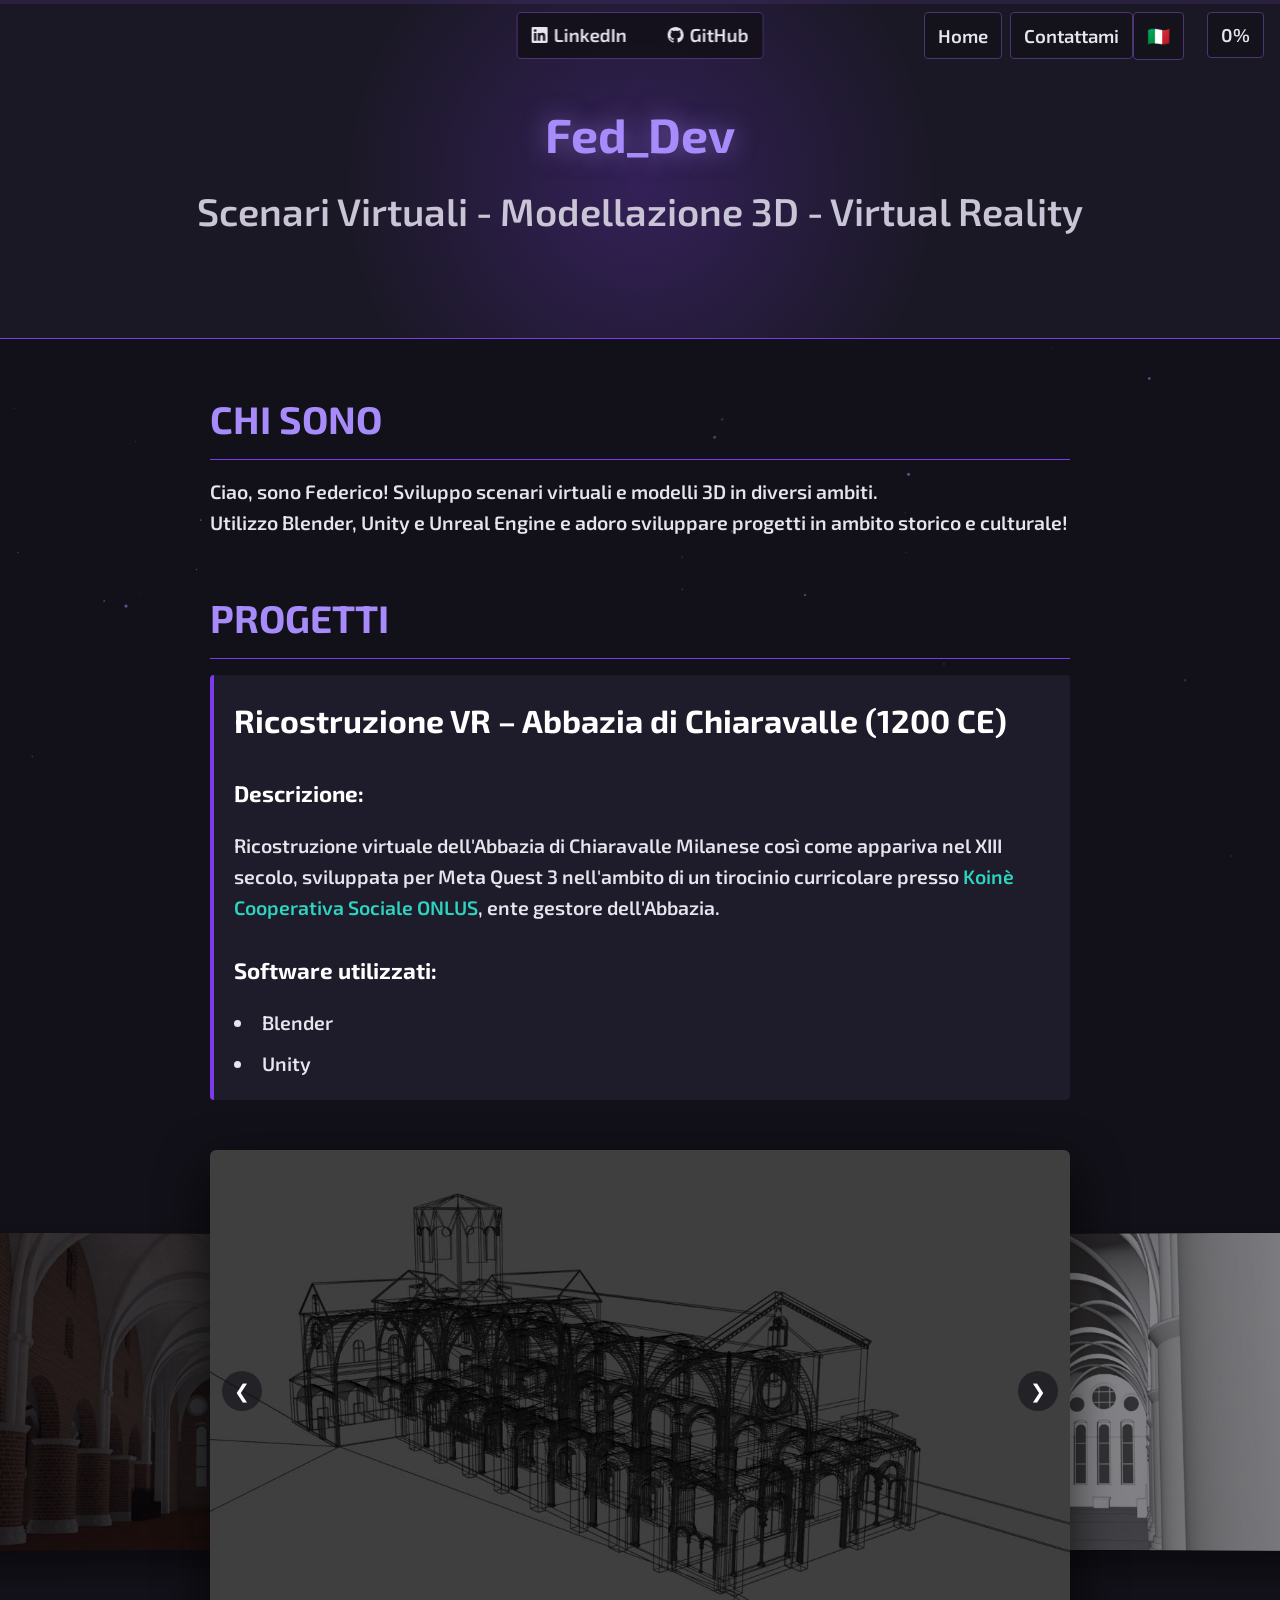
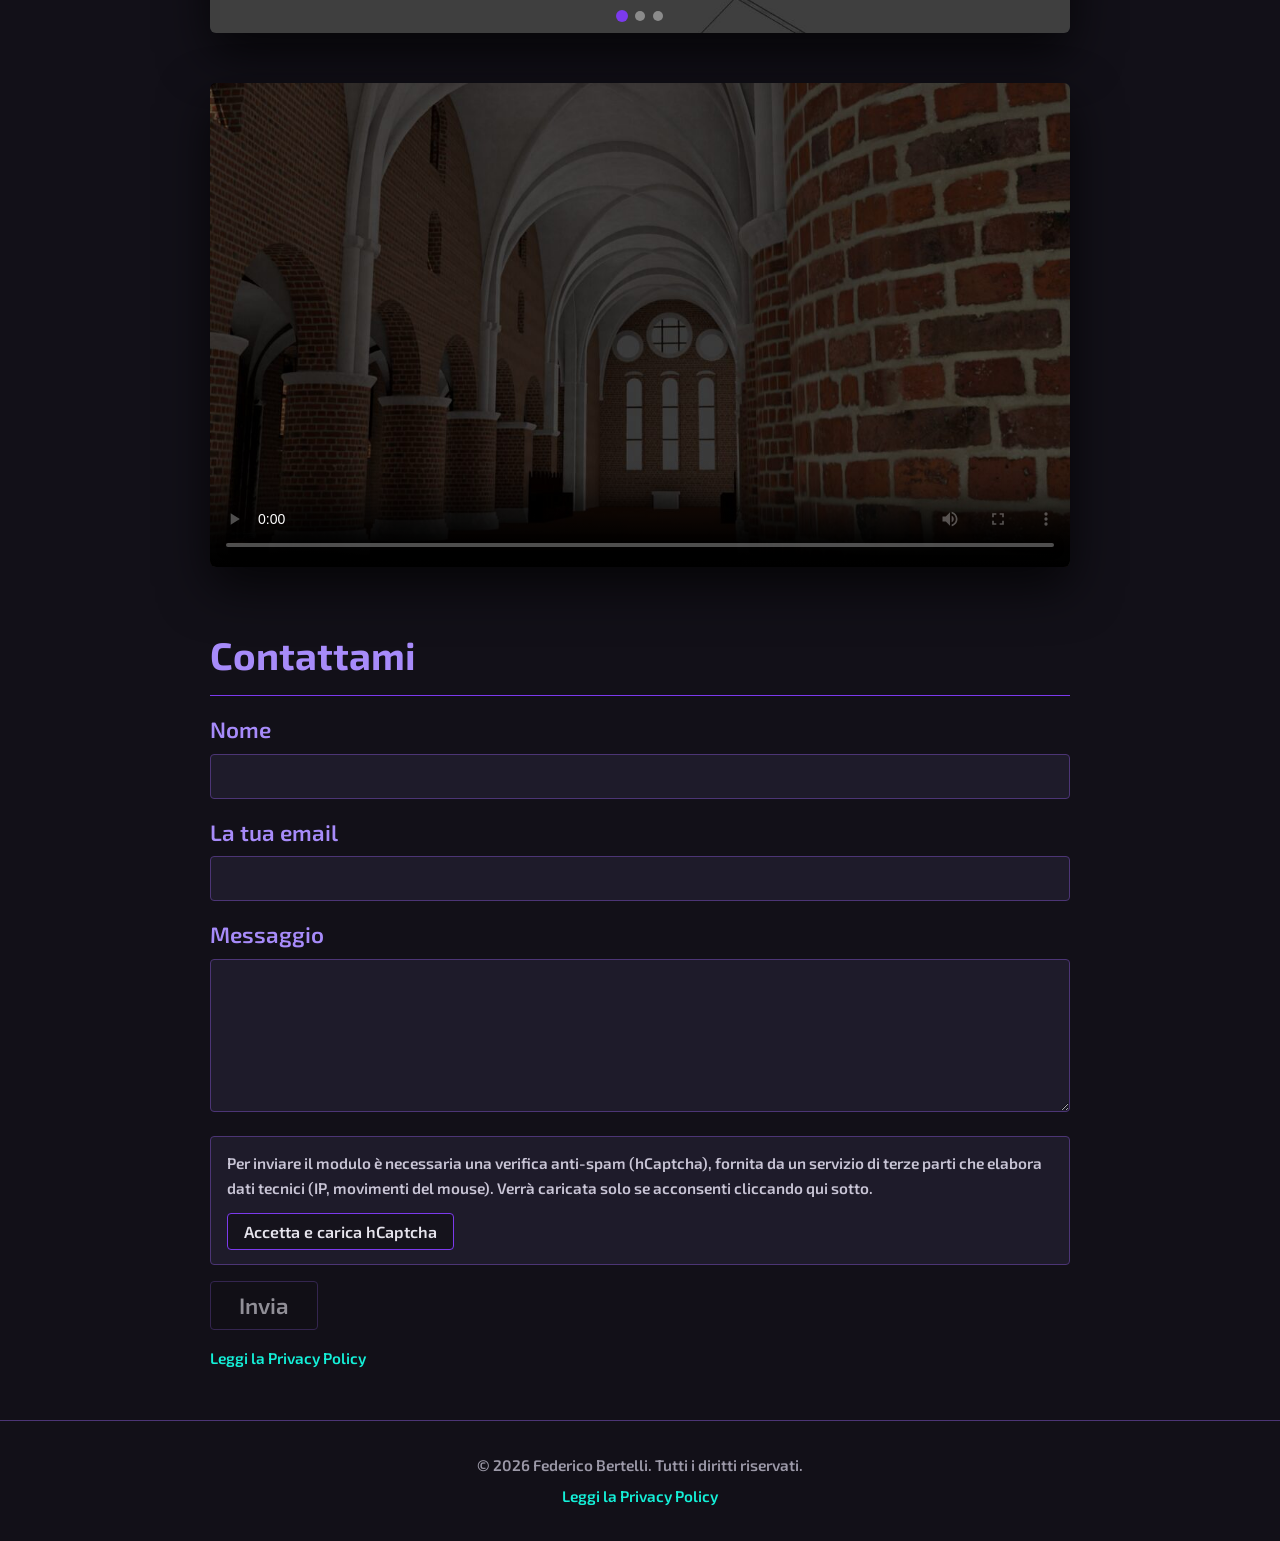
==== commit a3422a21: "updated privacy policy and added button to load hCaptcha service" ====
--- a/index.html
+++ b/index.html
@@ -120,18 +120,21 @@
     <!-- Honeypot anti-spam: i bot lo compilano, gli utenti reali no perché è invisibile -->
     <input type="checkbox" name="botcheck" style="display:none" tabindex="-1" autocomplete="off">
 
-    <!-- h-captcha -->
-    <div class="h-captcha reveal" 
-      data-captcha="true" 
-      data-theme="dark" 
-      data-size="normal"
-      data-callback="onCaptchaSuccess"
-      data-expired-callback="onCaptchaExpired">
+    <!-- hCaptcha caricato solo su consenso esplicito dell'utente -->
+    <div id="captcha-consent" class="captcha-consent">
+      <p data-i18n="captcha_consent_text">
+        Per inviare il modulo è necessaria una verifica anti-spam (hCaptcha), fornita da
+        un servizio di terze parti che elabora dati tecnici (IP, movimenti del mouse).
+        Verrà caricata solo se acconsenti cliccando qui sotto.
+      </p>
+      <button type="button" id="captcha-consent-btn" data-i18n="captcha_consent_btn">Accetta e carica hCaptcha</button>
     </div>
+    <div id="captcha-container"></div>
 
     <button type="submit" id="submit-btn" data-i18n="submit_btn" disabled>Invia messaggio</button>
   </form>
   <p id="form-status"></p>
+  <p class="privacy-note"><a href="privacy.html" data-i18n="privacy_link">Leggi la Privacy Policy</a></p>
 </section>
 
   <!-- Lightbox -->
@@ -149,12 +152,12 @@
 <!-- Footer: copyright / diritti riservati -->
 <footer id="site-footer" class="reveal">
   <p data-i18n="footer_copyright">© 2026 Federico Bertelli. Tutti i diritti riservati.</p>
+  <p><a href="privacy.html" data-i18n="privacy_link">Leggi la Privacy Policy</a></p>
 </footer>
 
   <!------------------------------------ SCRIPTS --------------------------------------------------->
 
-  <!-- 1. Librerie esterne -->
-  <script src="https://web3forms.com/client/script.js" async defer></script>
+  <!-- 1. Librerie esterne: Web3Forms viene caricato on-demand, vedi script "Caricamento hCaptcha on-demand" -->
 
   <!-- 2. Carousel: gestisce rotazione automatica, frecce e dots del carosello progetti -->
   <script>
@@ -348,7 +351,10 @@
           carousel_prev: "Immagine precedente",
           carousel_next: "Immagine successiva",
           contact_me: "Contattami",
-          footer_copyright: "© 2026 Federico Bertelli. Tutti i diritti riservati."
+          footer_copyright: "© 2026 Federico Bertelli. Tutti i diritti riservati.",
+          privacy_link: "Leggi la Privacy Policy",
+          captcha_consent_text: "Per inviare il modulo è necessaria una verifica anti-spam (hCaptcha), fornita da un servizio di terze parti che elabora dati tecnici (IP, movimenti del mouse). Verrà caricata solo se acconsenti cliccando qui sotto.",
+          captcha_consent_btn: "Accetta e carica hCaptcha"
         },
         en: {
           header_subtitle: "Virtual Scenarios - 3D Modeling - Virtual Reality",
@@ -367,7 +373,10 @@
           carousel_prev: "Previous image",
           carousel_next: "Next image",
           contact_me: "Contact me",
-          footer_copyright: "© 2026 Federico Bertelli. All rights reserved."
+          footer_copyright: "© 2026 Federico Bertelli. All rights reserved.",
+          privacy_link: "Read the Privacy Policy",
+          captcha_consent_text: "Submitting the form requires an anti-spam check (hCaptcha), provided by a third-party service that processes technical data (IP, mouse movements). It will only load if you consent by clicking below.",
+          captcha_consent_btn: "Accept and load hCaptcha"
         }
       };
 
@@ -401,6 +410,45 @@
       });
 
       applyLanguage(currentLang);
+    });
+  </script>
+
+  <!-- 11. Caricamento hCaptcha su consenso esplicito: Web3Forms + hCaptcha vengono iniettati
+       SOLO quando l'utente clicca attivamente sul bottone "Accetta e carica hCaptcha". Prima di
+       quel click, nessuno script o div hCaptcha è presente nella pagina, quindi nessun dato
+       tecnico (IP, movimenti mouse) viene raccolto da hCaptcha. -->
+  <script>
+    document.addEventListener('DOMContentLoaded', function () {
+      const consentBlock = document.getElementById('captcha-consent');
+      const consentBtn = document.getElementById('captcha-consent-btn');
+      const captchaContainer = document.getElementById('captcha-container');
+      let captchaLoaded = false;
+
+      function loadCaptcha() {
+        if (captchaLoaded) return;
+        captchaLoaded = true;
+
+        // Crea il div hCaptcha ora, solo dopo il click esplicito dell'utente
+        const captchaDiv = document.createElement('div');
+        captchaDiv.className = 'h-captcha';
+        captchaDiv.setAttribute('data-captcha', 'true');
+        captchaDiv.setAttribute('data-theme', 'dark');
+        captchaDiv.setAttribute('data-size', 'normal');
+        captchaDiv.setAttribute('data-callback', 'onCaptchaSuccess');
+        captchaDiv.setAttribute('data-expired-callback', 'onCaptchaExpired');
+        captchaContainer.appendChild(captchaDiv);
+
+        // Carica lo script Web3Forms solo ora: individua il div .h-captcha e inizializza hCaptcha
+        const script = document.createElement('script');
+        script.src = 'https://web3forms.com/client/script.js';
+        script.async = true;
+        script.defer = true;
+        document.body.appendChild(script);
+
+        consentBlock.style.display = 'none';
+      }
+
+      consentBtn.addEventListener('click', loadCaptcha);
     });
   </script>
 
--- a/style.css
+++ b/style.css
@@ -588,4 +588,60 @@
   border-top: 0.0625rem solid #4C3575;
   color: #9C99A8;
   font-size: clamp(0.85rem, 0.8rem + 0.2vw, 1rem);
+}
+
+/* PRIVACY LINK */
+.privacy-note {
+  margin-top: 1rem;
+  font-size: clamp(0.85rem, 0.8rem + 0.2vw, 1rem);
+}
+
+.privacy-note a,
+#site-footer a {
+  color: #14F1D9;
+}
+
+#site-footer p {
+  margin-bottom: 0.4rem;
+}
+
+#site-footer p:last-child {
+  margin-bottom: 0;
+}
+
+/* CAPTCHA CONSENT (esplicito, on-click) */
+.captcha-consent {
+  background-color: #1E1B2A;
+  border: 0.0625rem solid #4C3575;
+  border-radius: 0.25rem;
+  padding: 0.875rem 1rem;
+  margin-top: 0.5rem;
+  margin-bottom: 1rem;
+}
+
+.captcha-consent p {
+  color: #C9C5D6;
+  font-size: clamp(0.85rem, 0.8rem + 0.2vw, 1rem);
+  margin-bottom: 0.75rem;
+}
+
+#captcha-consent-btn {
+  background-color: rgba(18, 16, 24, 0.7);
+  color: #E6E4ED;
+  border: 0.0625rem solid #7C3AED;
+  padding: 0.5rem 1rem;
+  border-radius: 0.25rem;
+  font-family: 'Exo 2', Arial;
+  font-size: clamp(0.9rem, 0.85rem + 0.2vw, 1.05rem);
+  cursor: pointer;
+  transition: background-color 0.2s, border-color 0.2s, color 0.2s;
+}
+
+#captcha-consent-btn:hover {
+  border-color: #A78BFA;
+  color: #A78BFA;
+}
+
+#captcha-container:empty {
+  min-height: 0;
 }
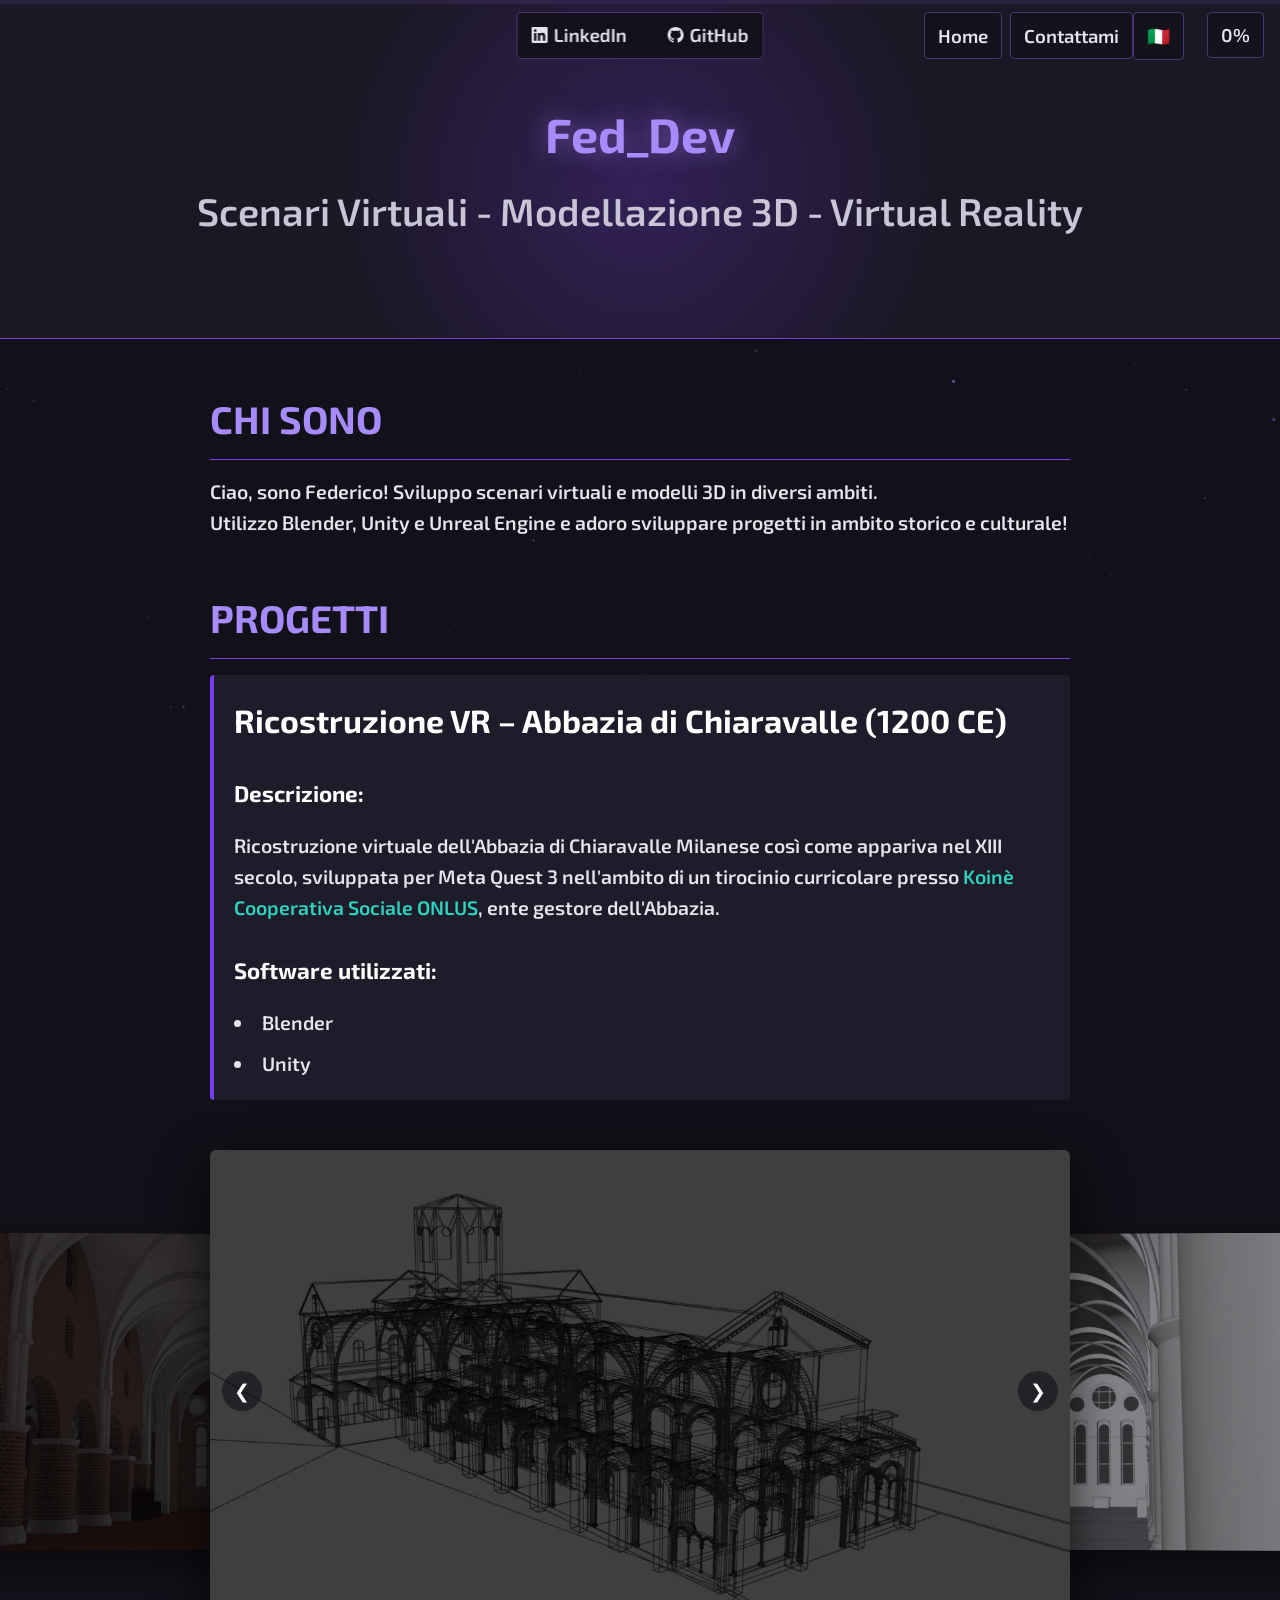
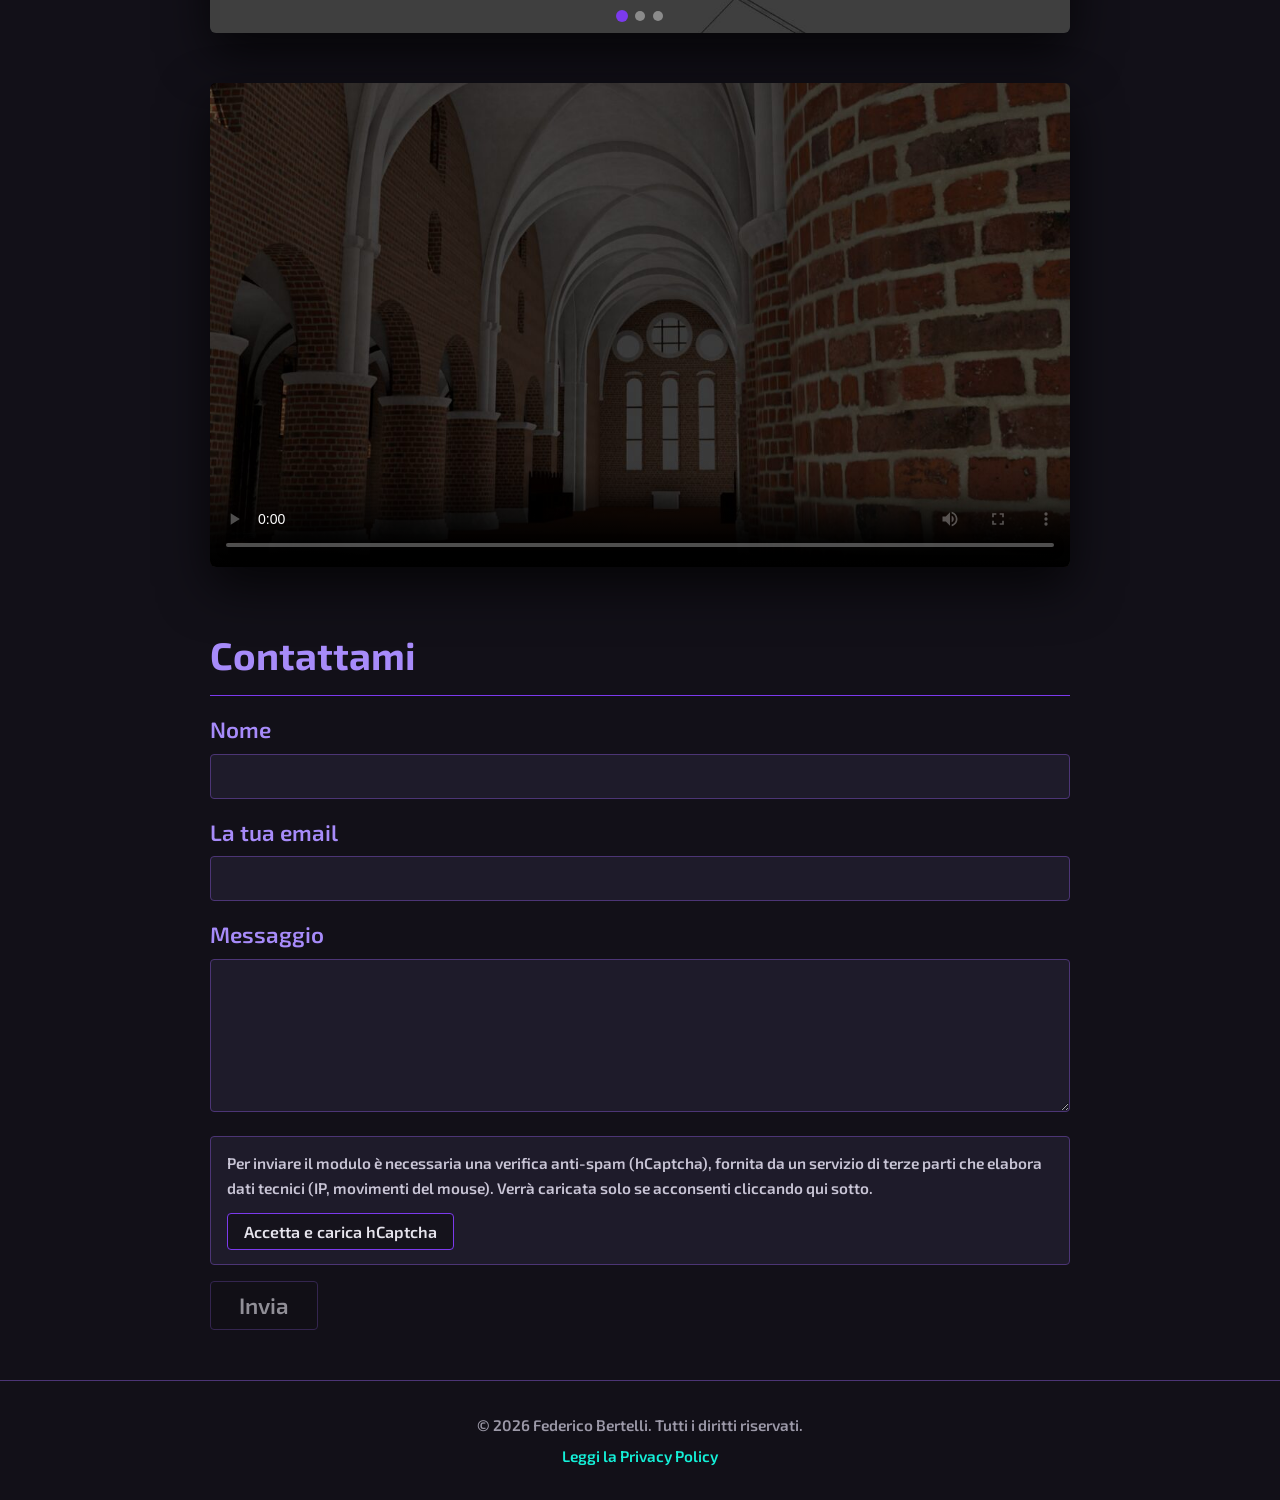
==== commit 06c95bb4: "updated privacy policy" ====
--- a/index.html
+++ b/index.html
@@ -134,7 +134,6 @@
     <button type="submit" id="submit-btn" data-i18n="submit_btn" disabled>Invia messaggio</button>
   </form>
   <p id="form-status"></p>
-  <p class="privacy-note"><a href="privacy.html" data-i18n="privacy_link">Leggi la Privacy Policy</a></p>
 </section>
 
   <!-- Lightbox -->
@@ -152,7 +151,7 @@
 <!-- Footer: copyright / diritti riservati -->
 <footer id="site-footer" class="reveal">
   <p data-i18n="footer_copyright">© 2026 Federico Bertelli. Tutti i diritti riservati.</p>
-  <p><a href="privacy.html" data-i18n="privacy_link">Leggi la Privacy Policy</a></p>
+  <p><a href="privacy_policy.html" data-i18n="privacy_link">Leggi la Privacy Policy</a></p>
 </footer>
 
   <!------------------------------------ SCRIPTS --------------------------------------------------->
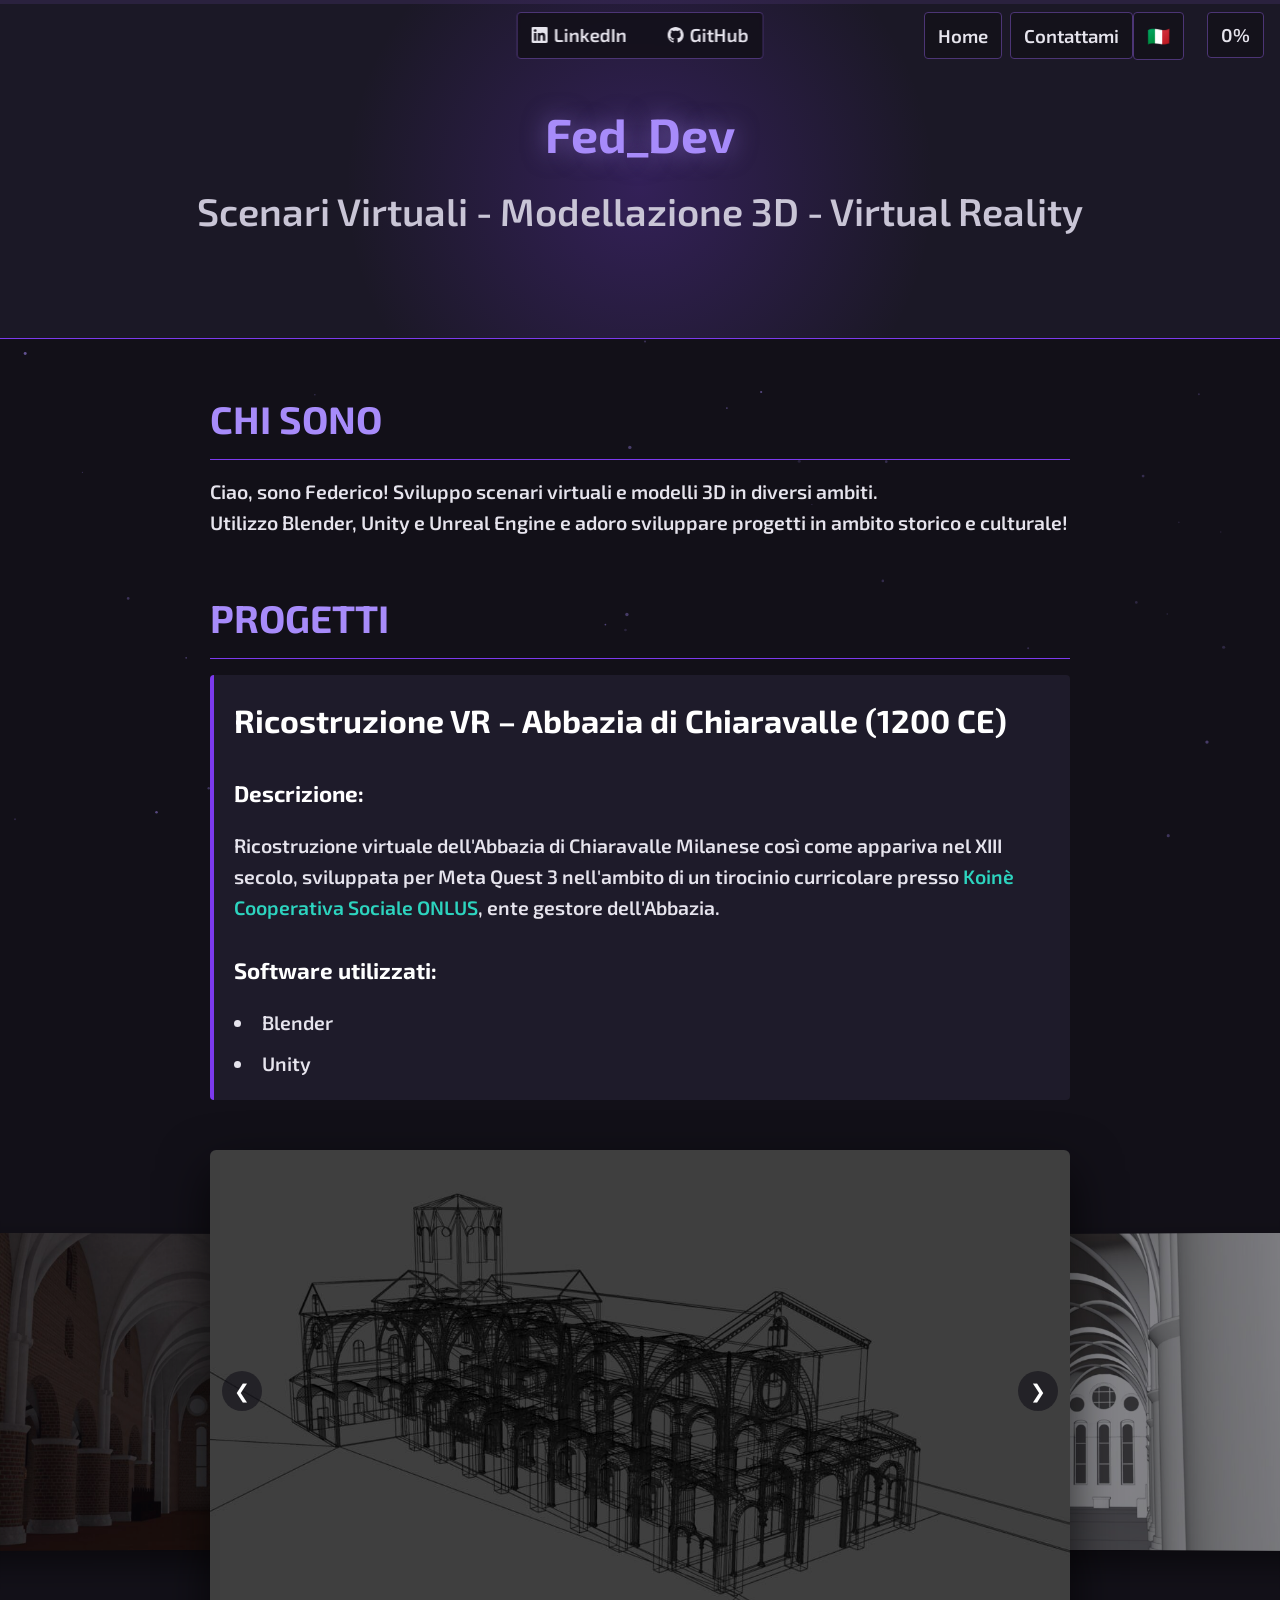
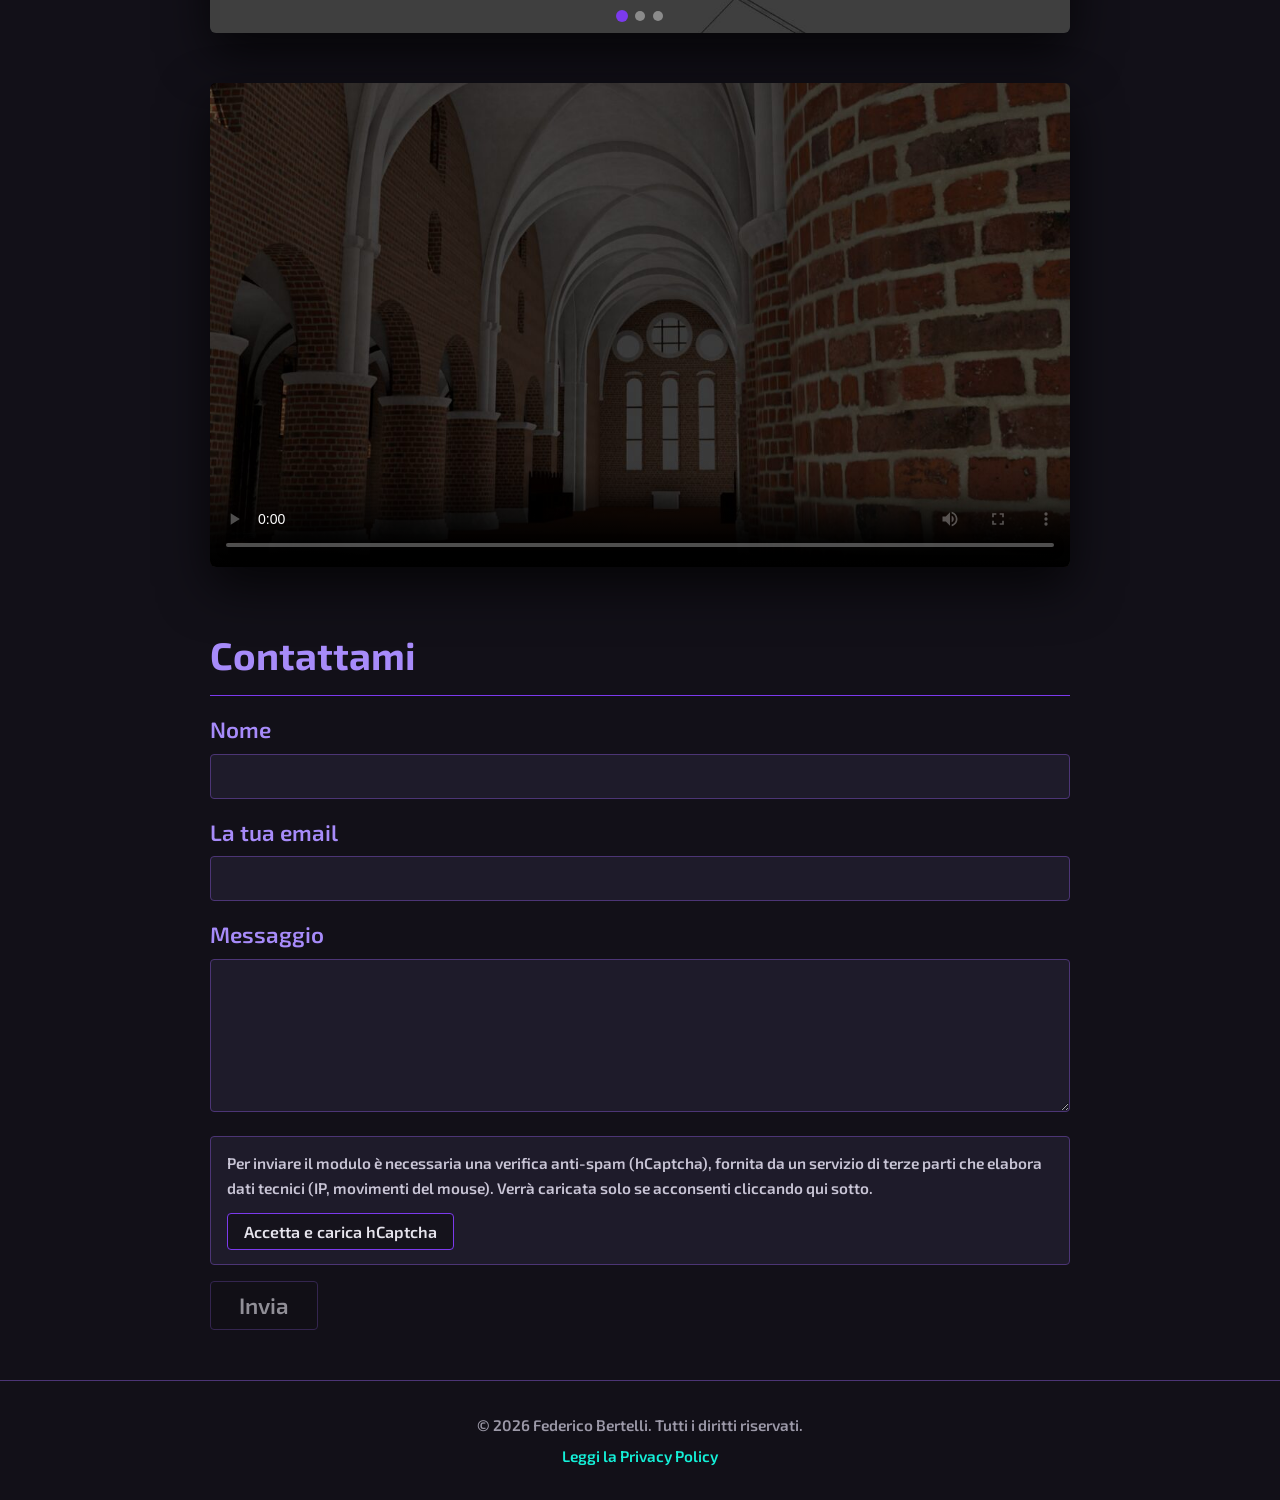
==== commit fb9a8249: "fixed links to external sites" ====
--- a/index.html
+++ b/index.html
@@ -340,7 +340,7 @@
           projects_title: "PROGETTI",
           project1_title: "Ricostruzione VR – Abbazia di Chiaravalle (1200 CE)",
           label_description: "Descrizione:",
-          project1_desc: "Ricostruzione virtuale dell'Abbazia di Chiaravalle Milanese così come appariva nel XIII secolo, sviluppata per Meta Quest 3 nell'ambito di un tirocinio curricolare presso <a href=\"https://www.koine.info\" target=\"_blank\" rel=\"noopener noreferrer\">Koinè Cooperativa Sociale ONLUS</a>, ente gestore dell'Abbazia.",
+          project1_desc: "Ricostruzione virtuale dell'Abbazia di Chiaravalle Milanese così come appariva nel XIII secolo, sviluppata per Meta Quest 3 nell'ambito di un tirocinio curricolare presso <a href=\"https://koinecoopsociale.it/ \" target=\"_blank\" rel=\"noopener noreferrer\">Koinè Cooperativa Sociale ONLUS</a>, ente gestore dell'Abbazia.",
           label_software: "Software utilizzati:",
           contacts_title: "Contattami",
           label_name: "Nome",
@@ -362,7 +362,7 @@
           projects_title: "PROJECTS",
           project1_title: "VR Reconstruction – Chiaravalle Abbey (1200 CE)",
           label_description: "Description:",
-          project1_desc: "Virtual reconstruction of Chiaravalle Milanese Abbey as it appeared in the 13th century, developed for Meta Quest 3 as part of a curricular internship at <a href=\"https://www.koine.info\" target=\"_blank\" rel=\"noopener noreferrer\">Koinè Cooperativa Sociale ONLUS</a>, the organization managing the Abbey.",
+          project1_desc: "Virtual reconstruction of Chiaravalle Milanese Abbey as it appeared in the 13th century, developed for Meta Quest 3 as part of a curricular internship at <a href=\"https://koinecoopsociale.it/en/\" target=\"_blank\" rel=\"noopener noreferrer\">Koinè Cooperativa Sociale ONLUS</a>, the organization managing the Abbey.",
           label_software: "Software used:",
           contacts_title: "Contact me",
           label_name: "Name",
--- a/style.css
+++ b/style.css
@@ -563,6 +563,28 @@
   }
 }
 
+/* MOBILE: schermi stretti, i bottoni fissi in alto vengono compattati e spostati
+   sotto la social-bar per evitare che escano dalla viewport o si sovrappongano */
+@media (max-width: 40rem) {
+  #back-home,
+  #contact-me,
+  #lang-toggle {
+    top: auto;
+    bottom: 0.75rem;
+    padding: 0.55rem 0.65rem;
+    font-size: 1rem;
+  }
+ 
+  #back-home { right: auto; left: 0.75rem; }
+  #contact-me { right: 4.6rem; }
+  #lang-toggle { right: 0.75rem; }
+ 
+  .scroll-progress-label {
+    top: 0.75rem;
+    right: 0.75rem;
+  }
+}
+
 /* PARTICLE BACKGROUND */
 #particle-bg {
   position: fixed;
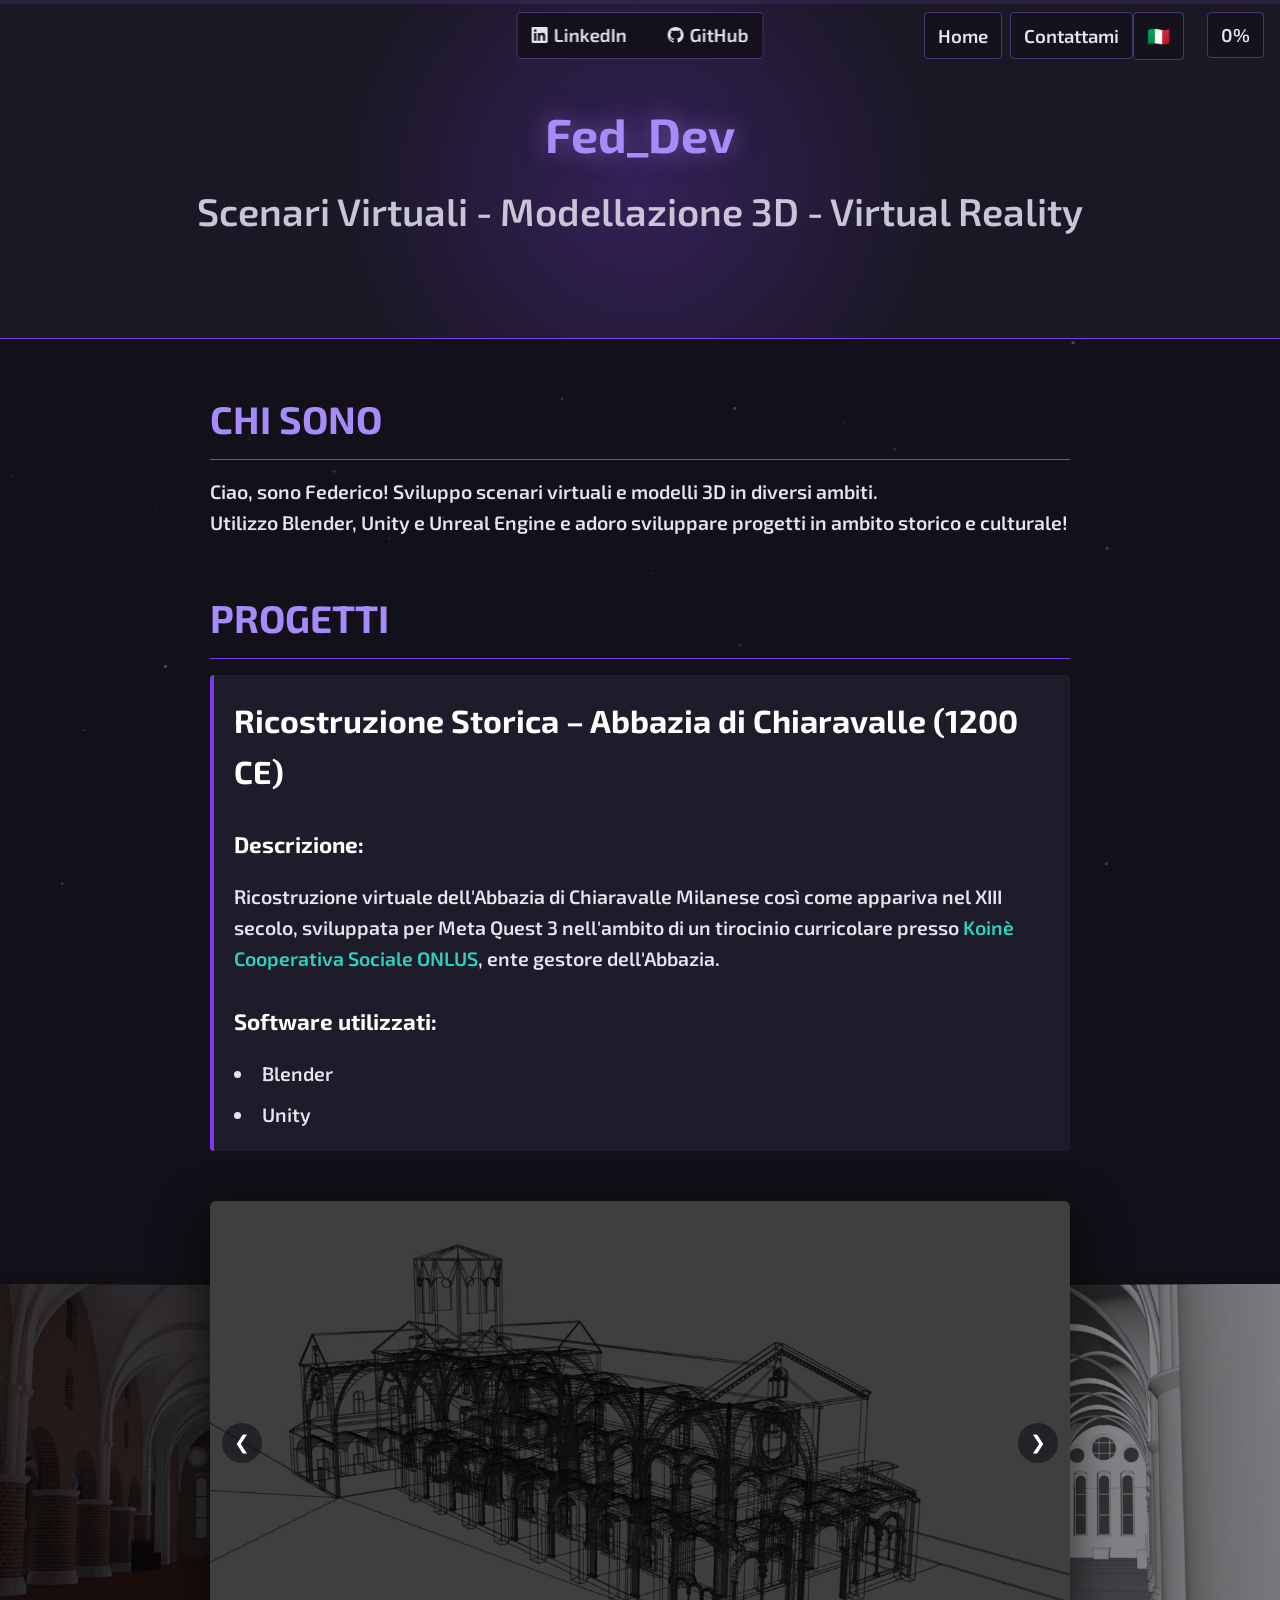
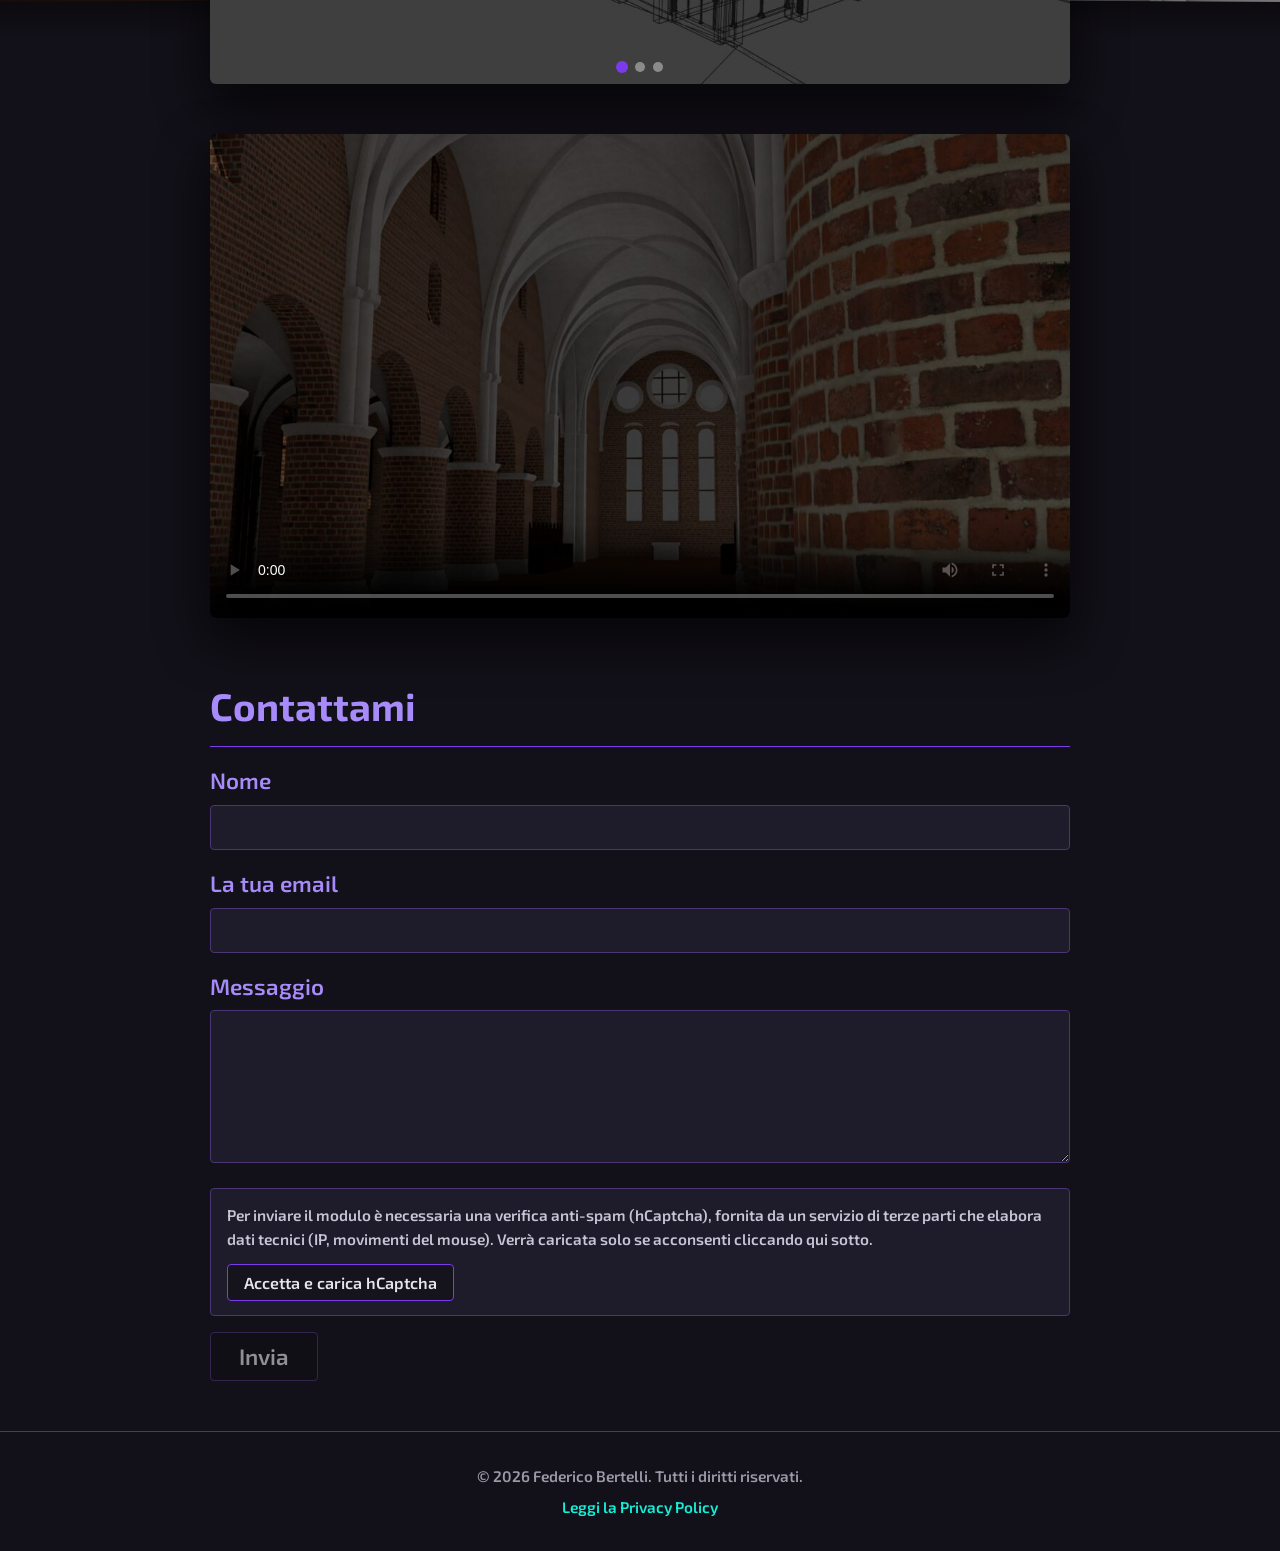
==== commit 60bd7fd6: "Update index.html" ====
--- a/index.html
+++ b/index.html
@@ -60,7 +60,7 @@
   <h2 data-i18n="projects_title">PROGETTI</h2>
 
 <div class="project">
-  <h3 data-i18n="project1_title">Ricostruzione VR – Abbazia di Chiaravalle (1200 CE)</h3>
+  <h3 data-i18n="project1_title">Ricostruzione Storica – Abbazia di Chiaravalle (1200 CE)</h3>
   <h2 data-i18n="label_description">Descrizione:</h2>
   <p data-i18n="project1_desc">
     Ricostruzione virtuale dell'Abbazia di Chiaravalle Milanese così come 
@@ -338,7 +338,7 @@
           about_title: "CHI SONO",
           about_text: "Ciao, sono Federico! Sviluppo scenari virtuali e modelli 3D in diversi ambiti.<br>Utilizzo Blender, Unity e Unreal Engine e adoro sviluppare progetti in ambito storico e culturale!",
           projects_title: "PROGETTI",
-          project1_title: "Ricostruzione VR – Abbazia di Chiaravalle (1200 CE)",
+          project1_title: "Ricostruzione Storica – Abbazia di Chiaravalle (1200 CE)",
           label_description: "Descrizione:",
           project1_desc: "Ricostruzione virtuale dell'Abbazia di Chiaravalle Milanese così come appariva nel XIII secolo, sviluppata per Meta Quest 3 nell'ambito di un tirocinio curricolare presso <a href=\"https://koinecoopsociale.it/ \" target=\"_blank\" rel=\"noopener noreferrer\">Koinè Cooperativa Sociale ONLUS</a>, ente gestore dell'Abbazia.",
           label_software: "Software utilizzati:",
@@ -360,7 +360,7 @@
           about_title: "ABOUT ME",
           about_text: "Hi, I'm Federico! I develop virtual scenarios and 3D models across different fields.<br>I use Blender, Unity and Unreal Engine, and I love working on historical-cultural projects!",
           projects_title: "PROJECTS",
-          project1_title: "VR Reconstruction – Chiaravalle Abbey (1200 CE)",
+          project1_title: "Historical Reconstruction – Chiaravalle Abbey (1200 CE)",
           label_description: "Description:",
           project1_desc: "Virtual reconstruction of Chiaravalle Milanese Abbey as it appeared in the 13th century, developed for Meta Quest 3 as part of a curricular internship at <a href=\"https://koinecoopsociale.it/en/\" target=\"_blank\" rel=\"noopener noreferrer\">Koinè Cooperativa Sociale ONLUS</a>, the organization managing the Abbey.",
           label_software: "Software used:",
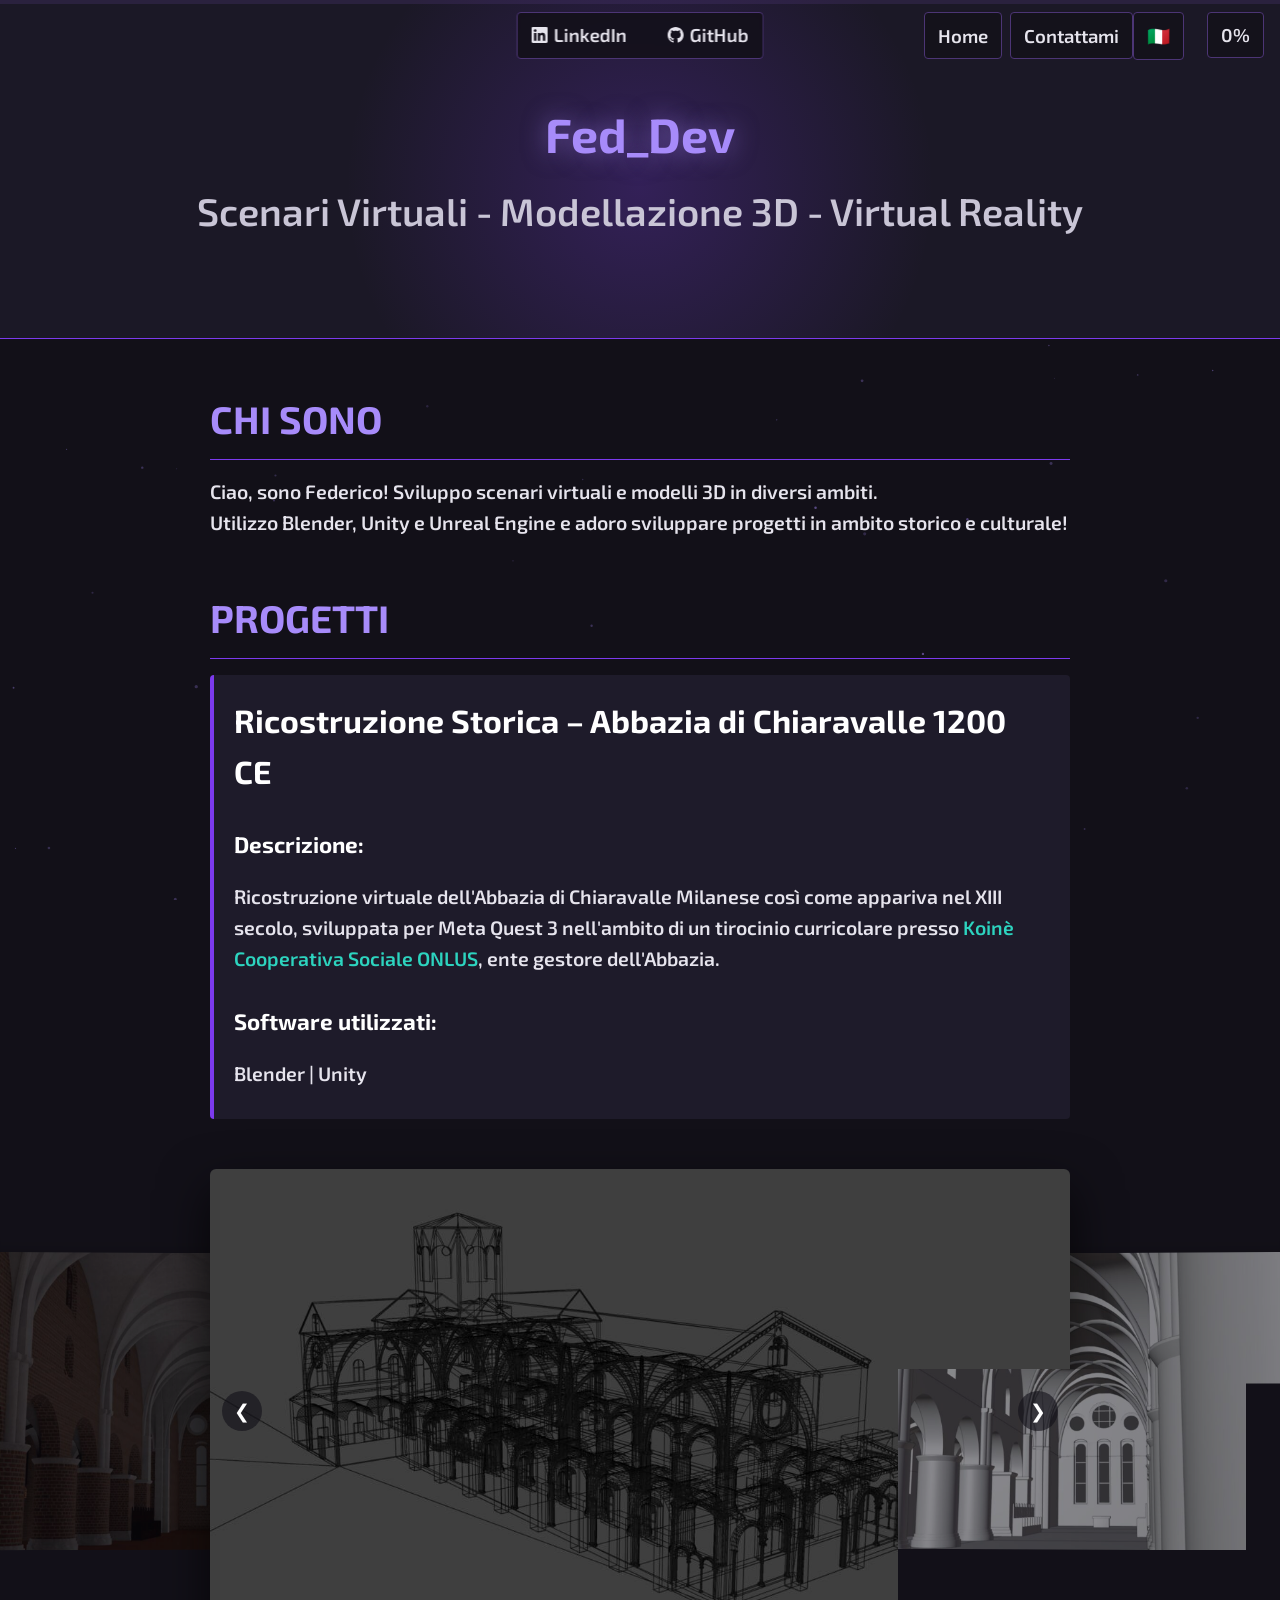
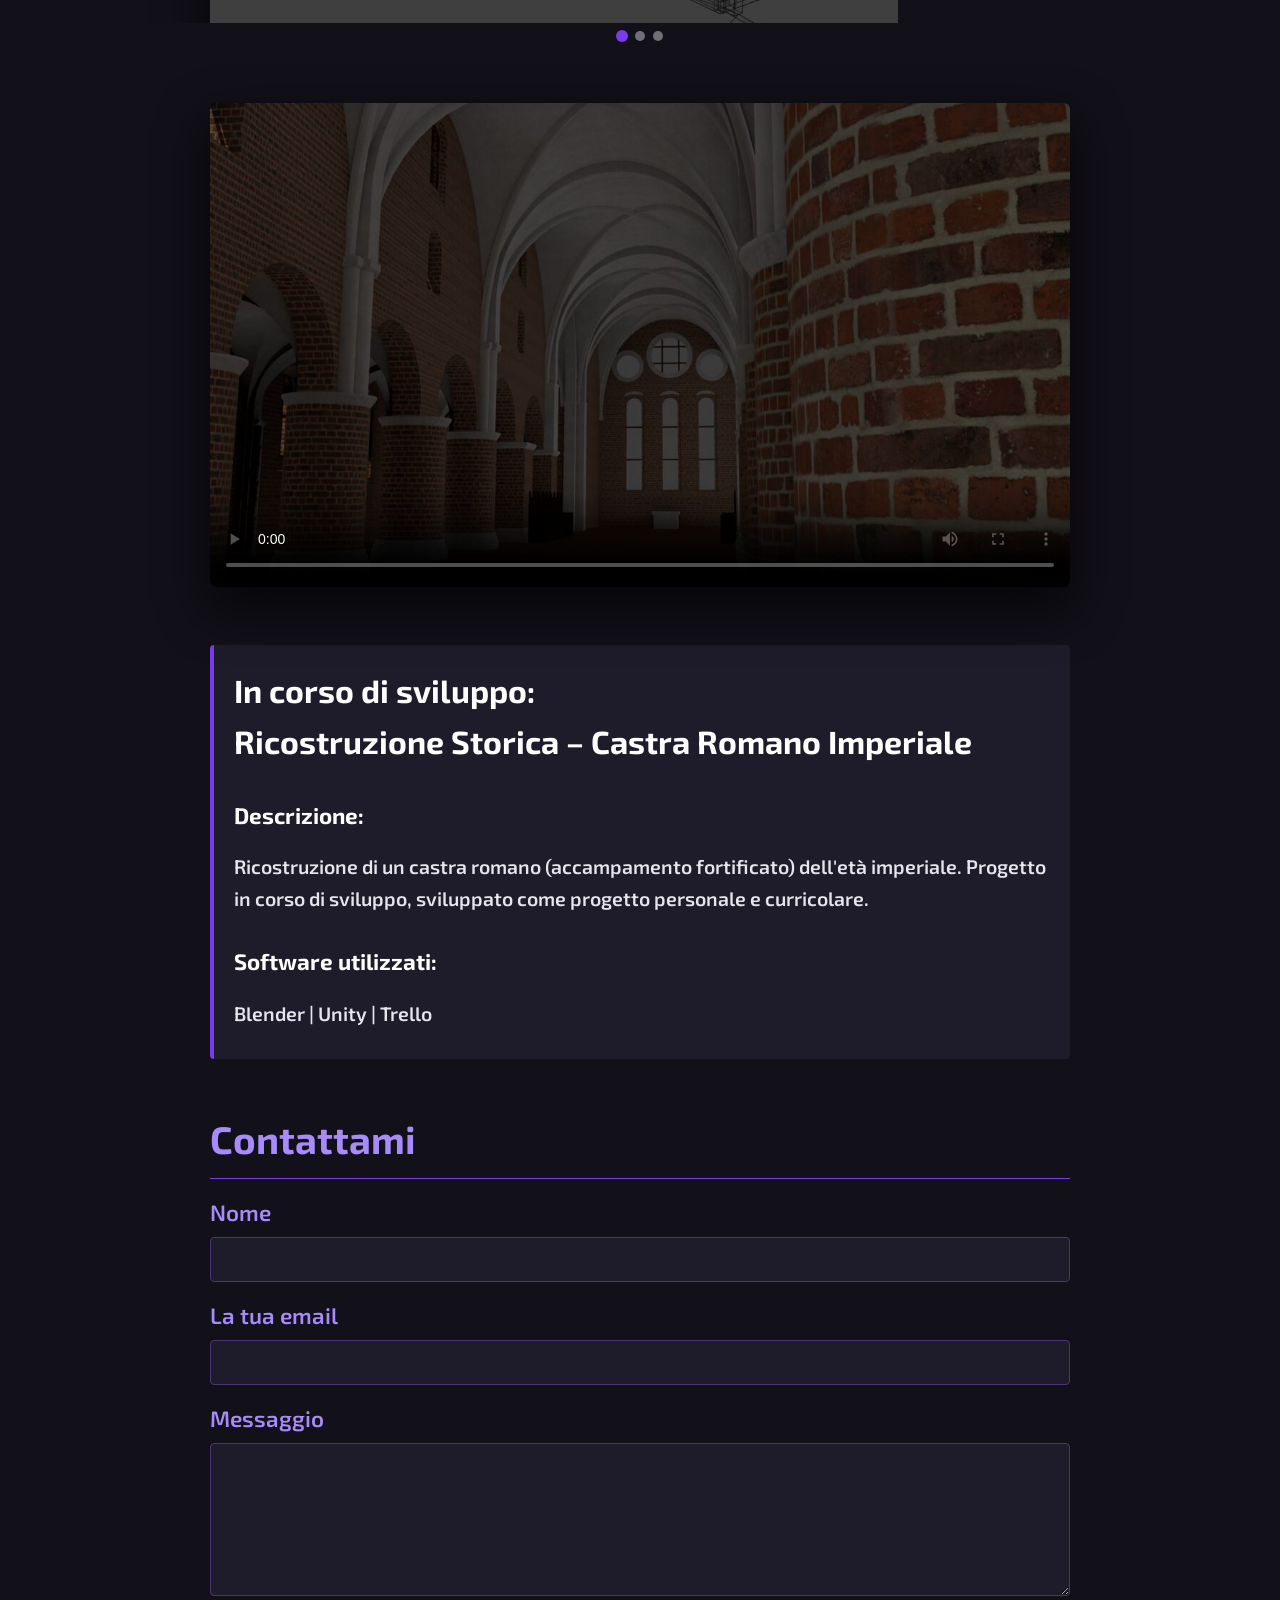
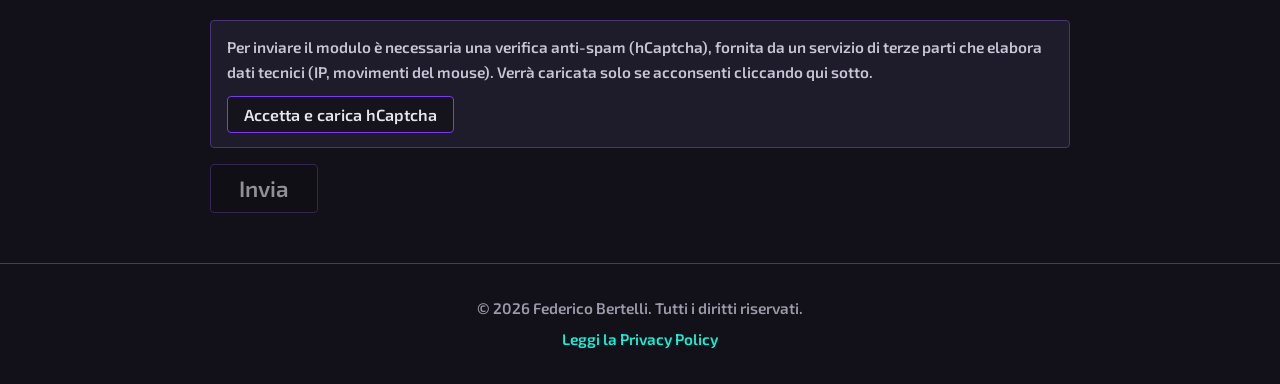
==== commit cab462ed: "aggiunto nuovo progetto" ====
--- a/index.html
+++ b/index.html
@@ -71,10 +71,9 @@
   </p>
   
   <h2 data-i18n="label_software">Software utilizzati:</h2>
-  <ul>
-    <li>Blender</li>
-    <li>Unity</li>
-  </ul>
+  <p>
+    Blender | Unity
+  </p>
 </div>
 
   <div class="carousel reveal"  data-interval="4000">
@@ -93,6 +92,18 @@
   <video src="images/render_clean.mp4" controls preload="metadata" poster="images/chiaravalle-render.jpg"></video>
 </div>
 
+<div class="project">
+  <h3 data-i18n="project2_title">Ricostruzione Storica – Castra Romano (Età Imperiale)</h3>
+  <h2 data-i18n="label_description">Descrizione:</h2>
+  <p data-i18n="project2_desc">
+    Ricostruzione di un castra (accampamento fortificato) romano dell'età imperiale. Progetto in corso di sviluppo, sviluppato come progetto personale e curricolare.
+  </p>
+  
+  <h2 data-i18n="label2_software">Software utilizzati:</h2>
+  <p>
+    Blender | Unity | Trello
+  </p>
+</div>
 </section>
 
  <!-- Contacts -->
@@ -338,10 +349,13 @@
           about_title: "CHI SONO",
           about_text: "Ciao, sono Federico! Sviluppo scenari virtuali e modelli 3D in diversi ambiti.<br>Utilizzo Blender, Unity e Unreal Engine e adoro sviluppare progetti in ambito storico e culturale!",
           projects_title: "PROGETTI",
-          project1_title: "Ricostruzione Storica – Abbazia di Chiaravalle (1200 CE)",
+          project1_title: "Ricostruzione Storica – Abbazia di Chiaravalle 1200 CE",
           label_description: "Descrizione:",
           project1_desc: "Ricostruzione virtuale dell'Abbazia di Chiaravalle Milanese così come appariva nel XIII secolo, sviluppata per Meta Quest 3 nell'ambito di un tirocinio curricolare presso <a href=\"https://koinecoopsociale.it/ \" target=\"_blank\" rel=\"noopener noreferrer\">Koinè Cooperativa Sociale ONLUS</a>, ente gestore dell'Abbazia.",
           label_software: "Software utilizzati:",
+          project2_title: "In corso di sviluppo: <br> Ricostruzione Storica – Castra Romano Imperiale",
+          project2_desc: "Ricostruzione di un castra romano (accampamento fortificato) dell'età imperiale. Progetto in corso di sviluppo, sviluppato come progetto personale e curricolare.",
+          label2_software: "Software utilizzati:",
           contacts_title: "Contattami",
           label_name: "Nome",
           label_email: "La tua email",
@@ -360,10 +374,13 @@
           about_title: "ABOUT ME",
           about_text: "Hi, I'm Federico! I develop virtual scenarios and 3D models across different fields.<br>I use Blender, Unity and Unreal Engine, and I love working on historical-cultural projects!",
           projects_title: "PROJECTS",
-          project1_title: "Historical Reconstruction – Chiaravalle Abbey (1200 CE)",
+          project1_title: "Historical Reconstruction – Chiaravalle Abbey 1200 CE",
           label_description: "Description:",
-          project1_desc: "Virtual reconstruction of Chiaravalle Milanese Abbey as it appeared in the 13th century, developed for Meta Quest 3 as part of a curricular internship at <a href=\"https://koinecoopsociale.it/en/\" target=\"_blank\" rel=\"noopener noreferrer\">Koinè Cooperativa Sociale ONLUS</a>, the organization managing the Abbey.",
+          project1_desc: "Reconstruction of Chiaravalle Milanese Abbey as it appeared in the 13th century, developed for Meta Quest 3 as part of a curricular internship at <a href=\"https://koinecoopsociale.it/en/\" target=\"_blank\" rel=\"noopener noreferrer\">Koinè Cooperativa Sociale ONLUS</a>, the organization managing the Abbey.",
           label_software: "Software used:",
+          project2_title: "Under development: <br> Historical Reconstruction – Imperial Roman Castra",
+          project2_desc: "Reconstruction of a roman castra (fortified camp) of the Imperial Age. Project currently under development, created as a personal and curricular project.",
+          label2_software: "Software used:",
           contacts_title: "Contact me",
           label_name: "Name",
           label_email: "Your email",
--- a/style.css
+++ b/style.css
@@ -276,6 +276,7 @@
 /* VIDEO SHOWCASE */
 .video-showcase {
   margin-top: clamp(2rem, 5vw, 3.125rem);
+  margin-bottom: clamp(2rem, 5vw, 3.125rem);
 }
 
 .video-showcase h3 {
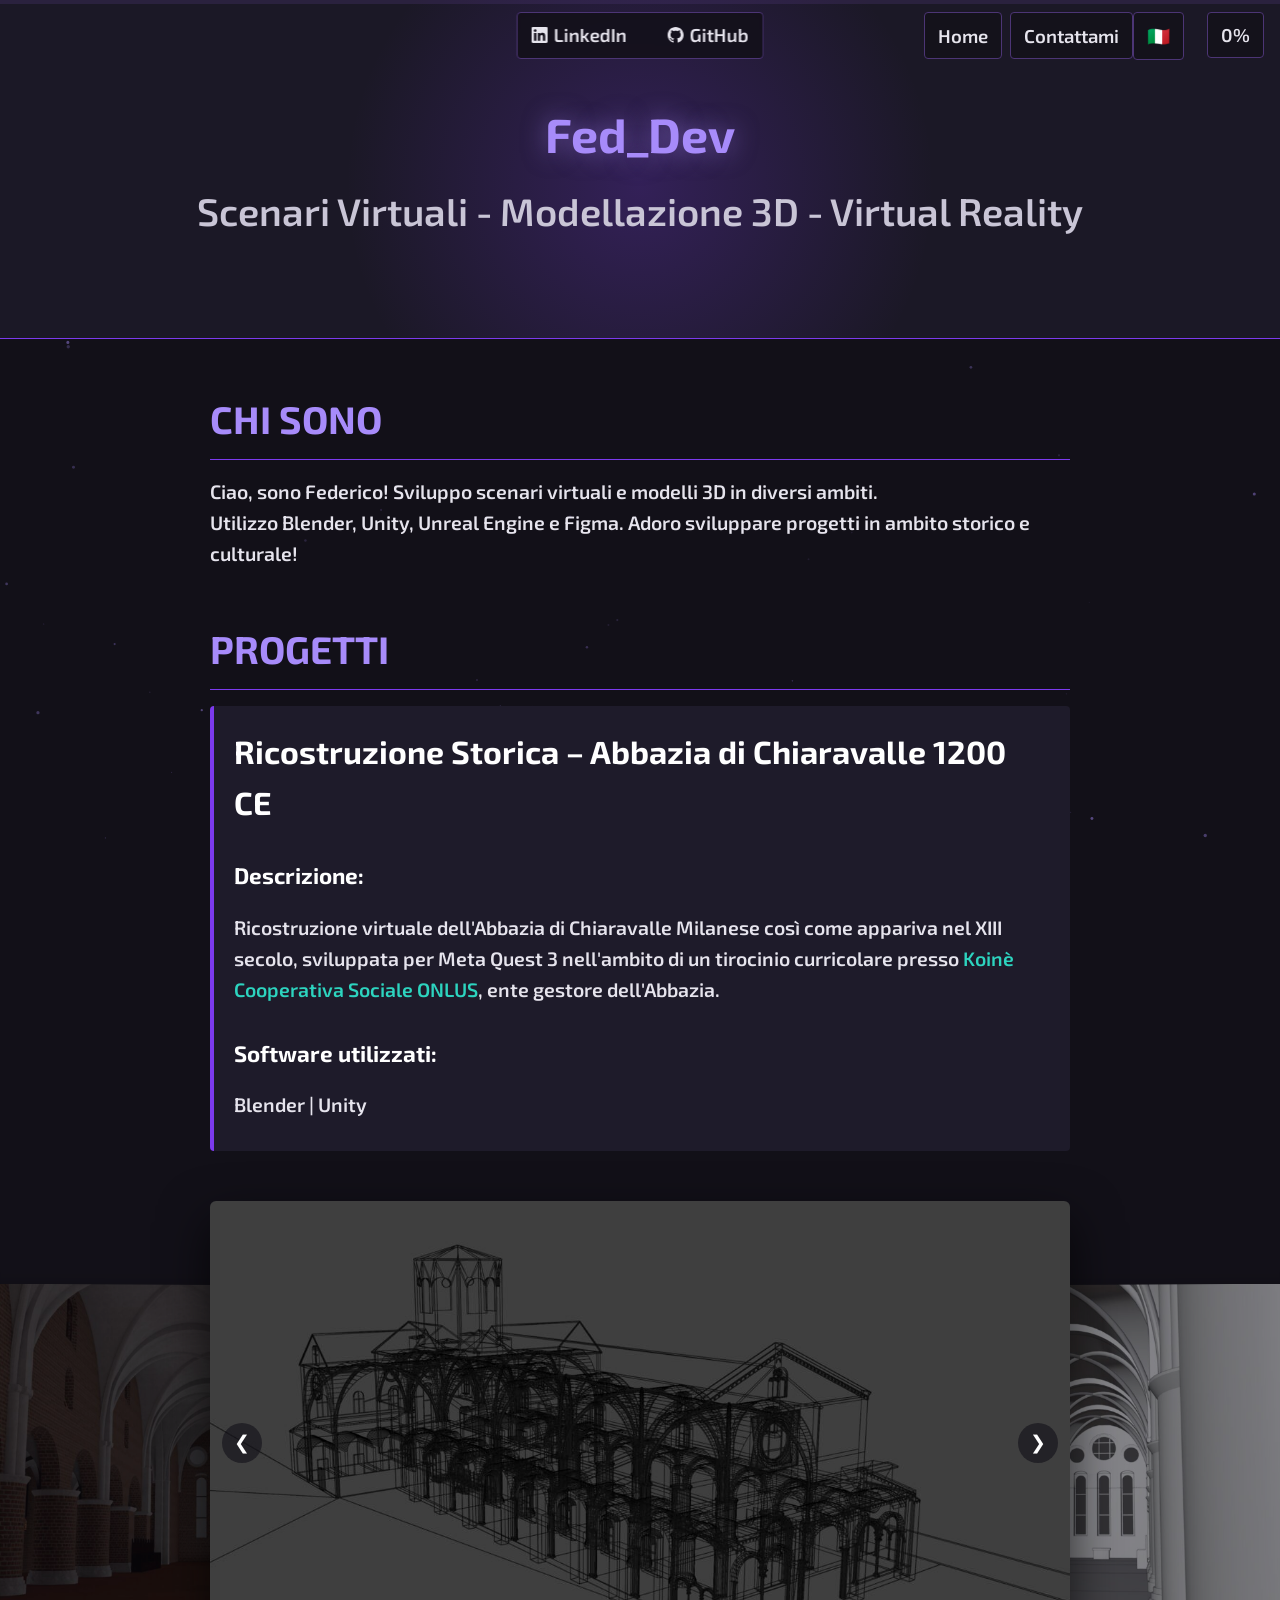
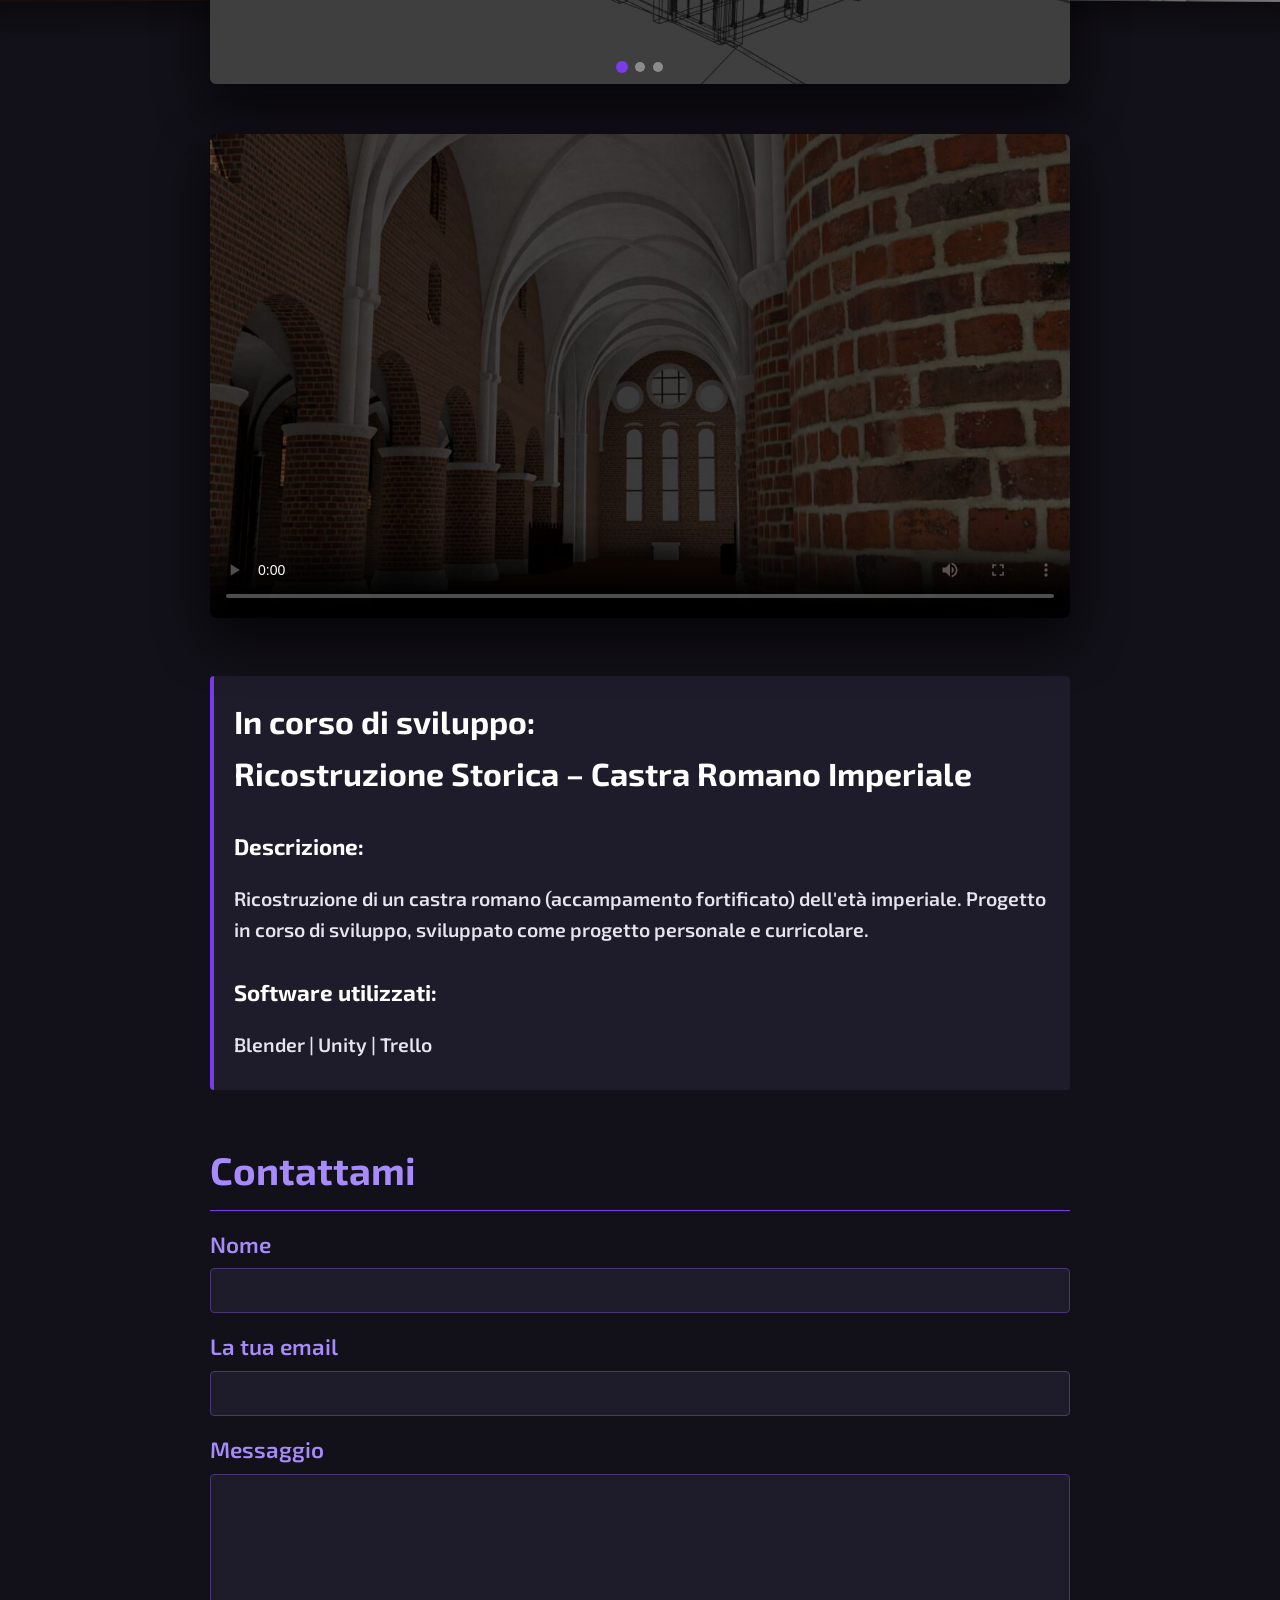
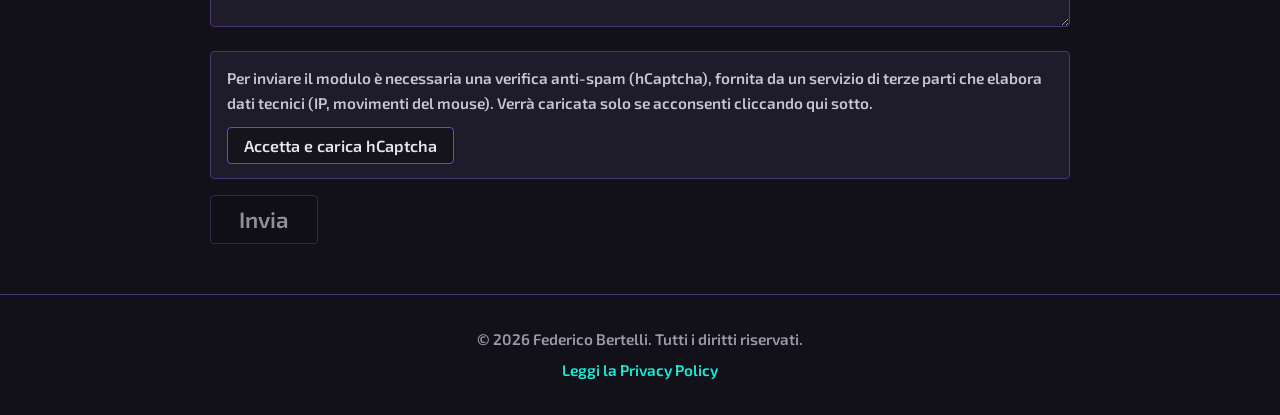
==== commit 5cc80fb1: "Update index.html" ====
--- a/index.html
+++ b/index.html
@@ -347,7 +347,7 @@
         it: {
           header_subtitle: "Scenari Virtuali - Modellazione 3D - Virtual Reality",
           about_title: "CHI SONO",
-          about_text: "Ciao, sono Federico! Sviluppo scenari virtuali e modelli 3D in diversi ambiti.<br>Utilizzo Blender, Unity e Unreal Engine e adoro sviluppare progetti in ambito storico e culturale!",
+          about_text: "Ciao, sono Federico! Sviluppo scenari virtuali e modelli 3D in diversi ambiti.<br>Utilizzo Blender, Unity, Unreal Engine e Figma. Adoro sviluppare progetti in ambito storico e culturale!",
           projects_title: "PROGETTI",
           project1_title: "Ricostruzione Storica – Abbazia di Chiaravalle 1200 CE",
           label_description: "Descrizione:",
@@ -372,7 +372,7 @@
         en: {
           header_subtitle: "Virtual Scenarios - 3D Modeling - Virtual Reality",
           about_title: "ABOUT ME",
-          about_text: "Hi, I'm Federico! I develop virtual scenarios and 3D models across different fields.<br>I use Blender, Unity and Unreal Engine, and I love working on historical-cultural projects!",
+          about_text: "Hi, I'm Federico! I develop virtual scenarios and 3D models across different fields.<br>I use Blender, Unity, Unreal Engine and Figma.I love working on historical-cultural projects!",
           projects_title: "PROJECTS",
           project1_title: "Historical Reconstruction – Chiaravalle Abbey 1200 CE",
           label_description: "Description:",
